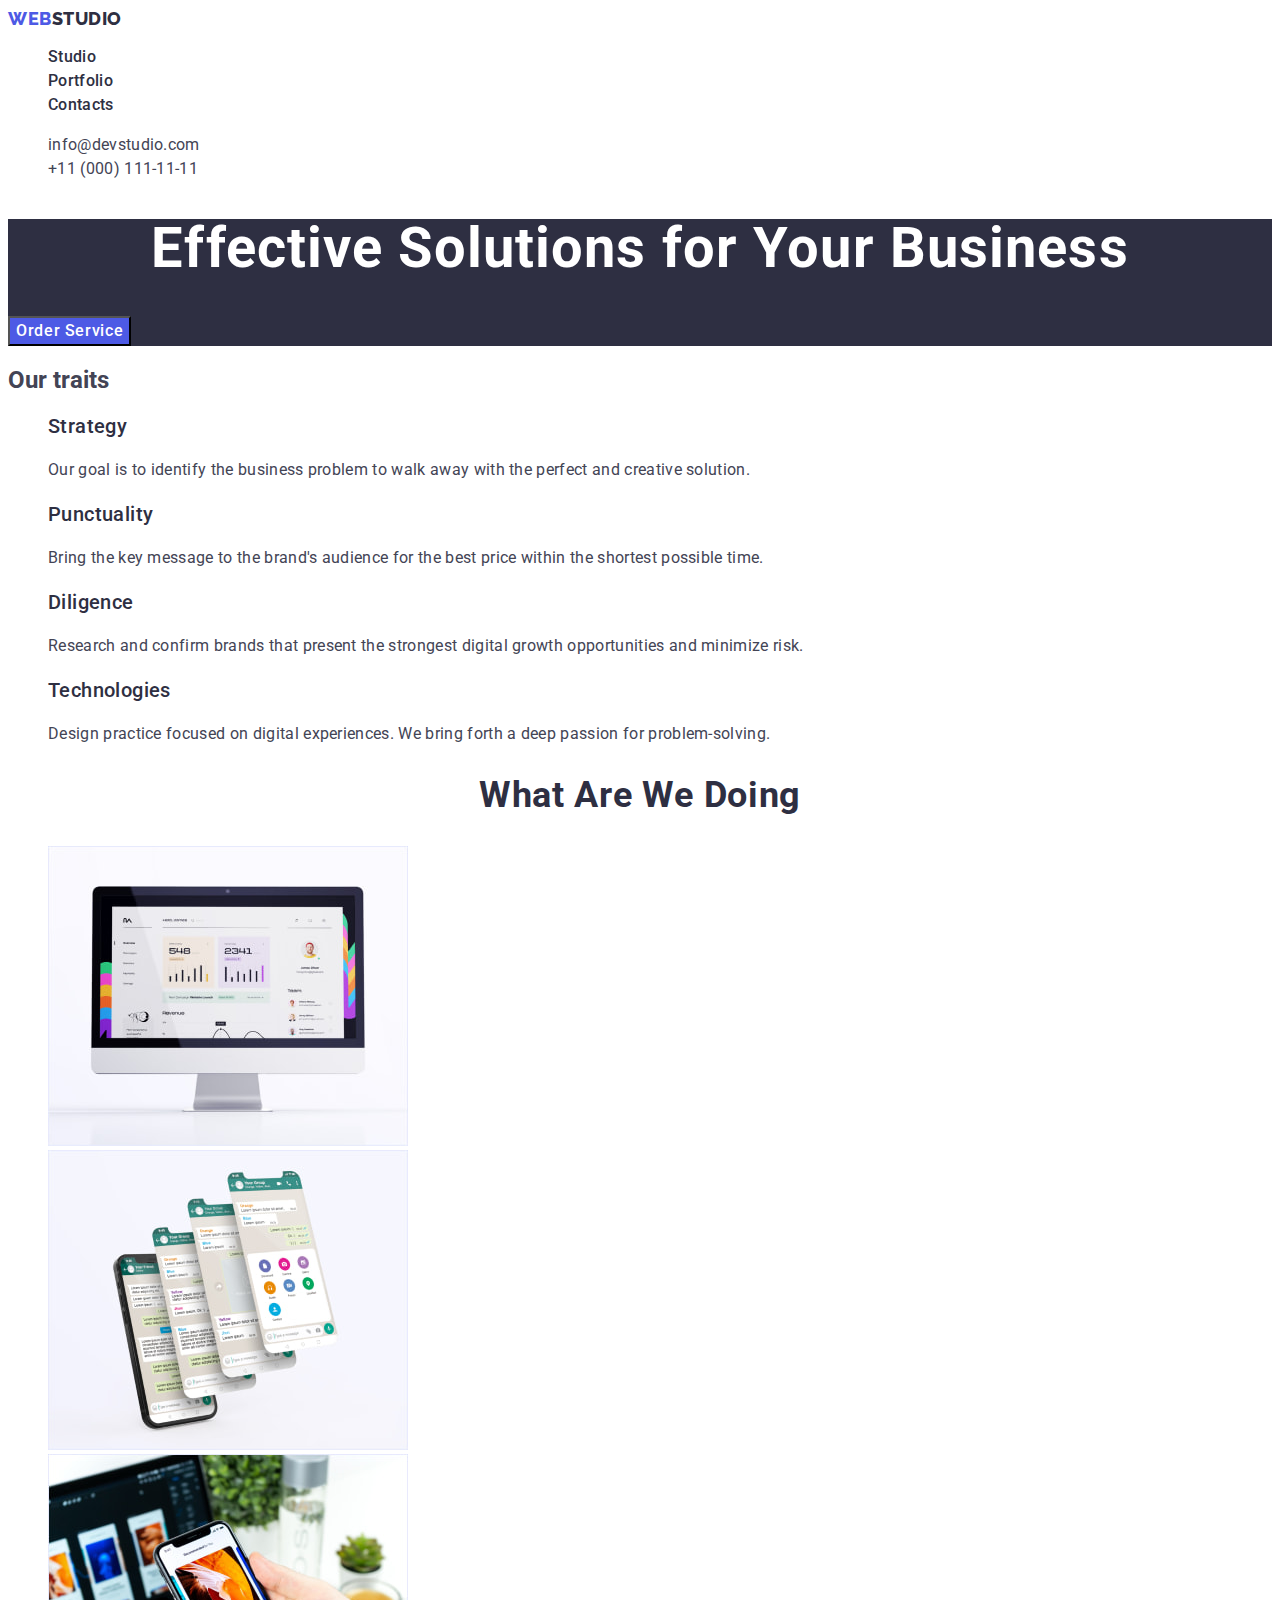
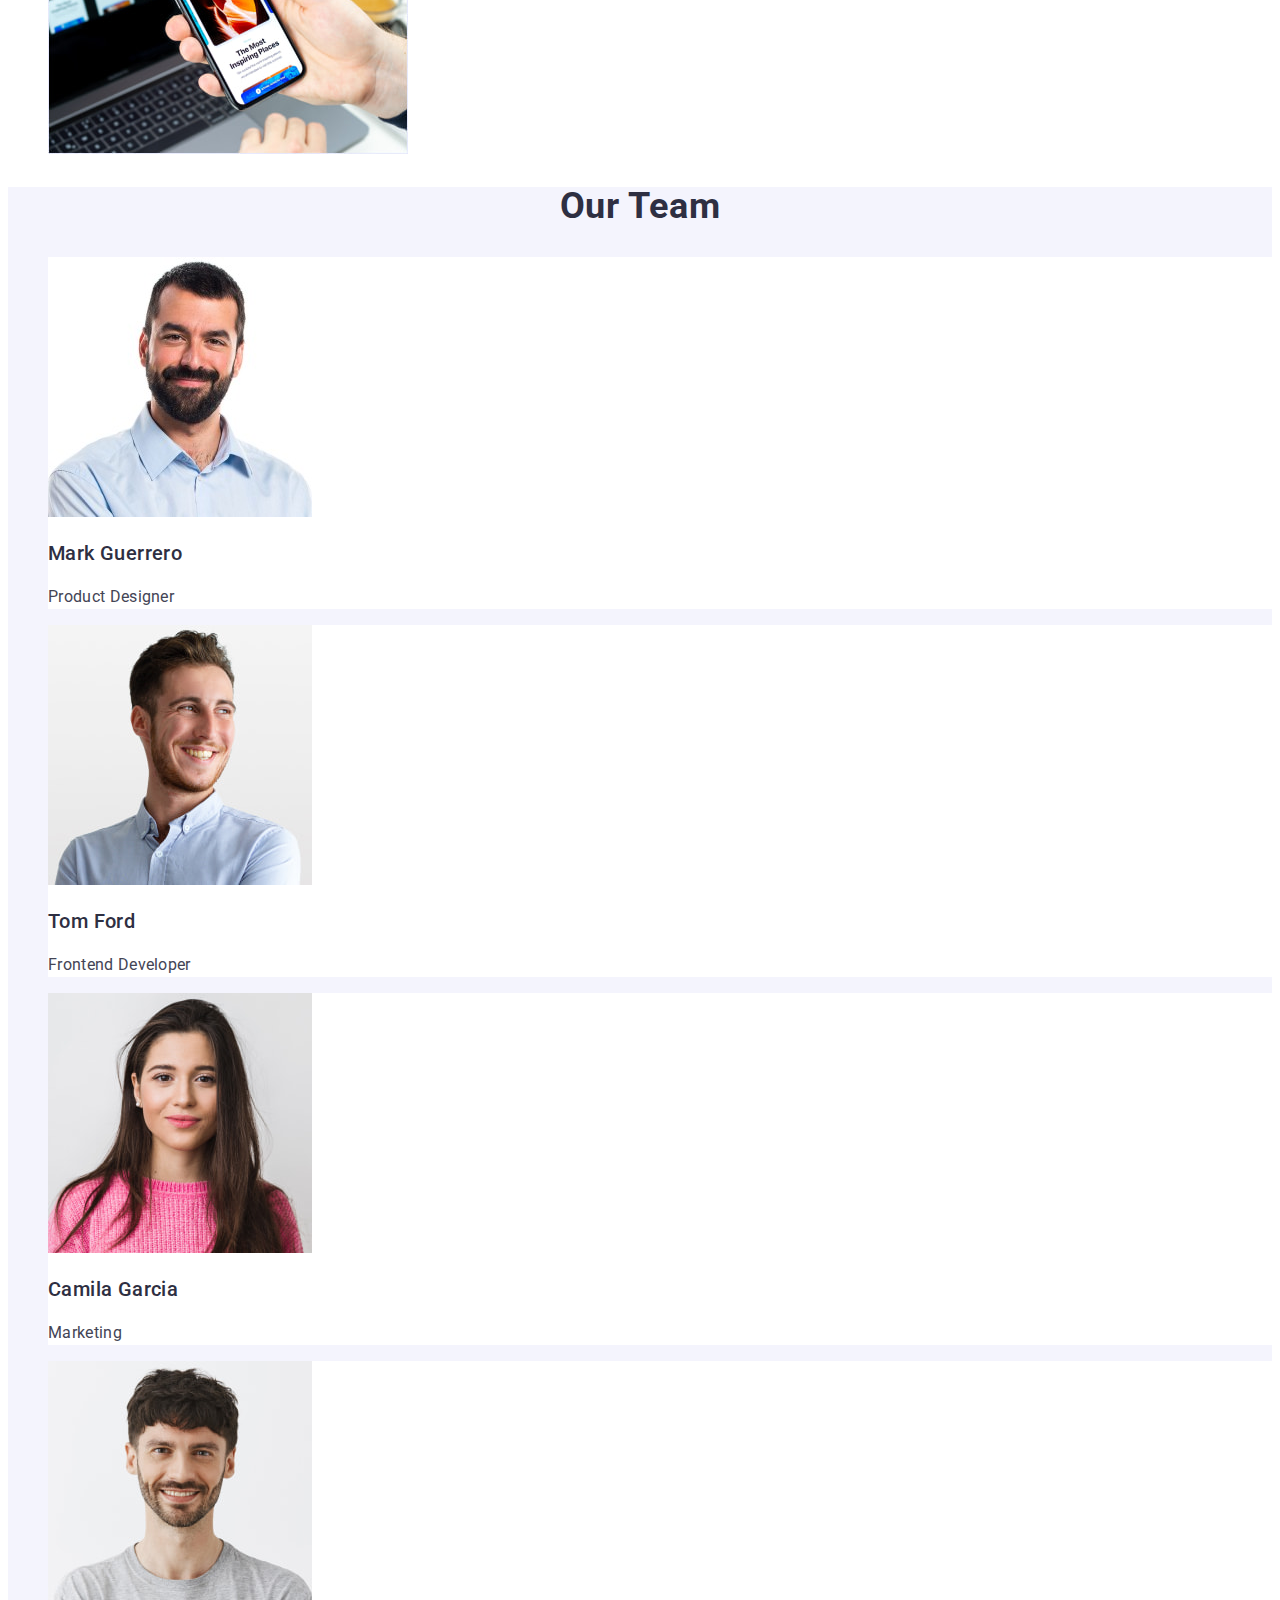
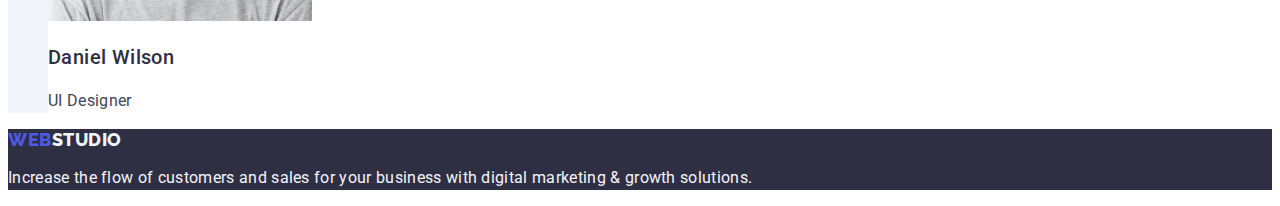
==== index.html @ c3bd76a1 "Initial commit" ====
<!DOCTYPE html>
<html lang="en">
  <head>
    <meta charset="UTF-8" />
    <meta name="viewport" content="width=device-width, initial-scale=1.0" />
    <title>Studio</title>
    <link rel="preconnect" href="https://fonts.googleapis.com" />
    <link rel="preconnect" href="https://fonts.gstatic.com" crossorigin />
    <link
      href="https://fonts.googleapis.com/css2?family=Raleway:wght@800&family=Roboto:wght@400;500;700;900&display=swap"
      rel="stylesheet"
    />
    <link rel="stylesheet" href="css/styles.css" type="text/css" />
  </head>
  <body>
    <header>
      <nav>
        <a class="link logo" href="./index.html"
          >Web<span class="accent">Studio</span></a
        >
        <ul class="list">
          <li><a class="nav-link link" href="./index.html">Studio</a></li>
          <li>
            <a class="nav-link link" href="./portfolio.html">Portfolio</a>
          </li>
          <li><a class="nav-link link" href="">Contacts</a></li>
        </ul>
      </nav>
      <address class="address">
        <ul class="list">
          <li>
            <a class="address-link link" href="mailto:info@devstudio.com"
              >info@devstudio.com</a
            >
          </li>
          <li>
            <a class="address-link link" href="tel:+110001111111"
              >+11 (000) 111-11-11</a
            >
          </li>
        </ul>
      </address>
    </header>
    <main>
      <section class="starting-section">
        <h1 class="first-heading">Effective Solutions for Your Business</h1>
        <button class="main-button" type="button">Order Service</button>
      </section>
      <section class="traits-section">
        <h2>Our traits</h2>
        <ul class="list">
          <li>
            <h3 class="third-heading">Strategy</h3>
            <p class="paragraph">
              Our goal is to identify the business problem to walk away with the
              perfect and creative solution.
            </p>
          </li>
          <li>
            <h3 class="third-heading">Punctuality</h3>
            <p class="paragraph">
              Bring the key message to the brand's audience for the best price
              within the shortest possible time.
            </p>
          </li>
          <li>
            <h3 class="third-heading">Diligence</h3>
            <p class="paragraph">
              Research and confirm brands that present the strongest digital
              growth opportunities and minimize risk.
            </p>
          </li>
          <li>
            <h3 class="third-heading">Technologies</h3>
            <p class="paragraph">
              Design practice focused on digital experiences. We bring forth a
              deep passion for problem-solving.
            </p>
          </li>
        </ul>
      </section>
      <section class="work-section">
        <h2 class="second-heading">What are we doing</h2>
        <ul class="list">
          <li>
            <img
              src="./images/about_1.jpg"
              alt="website on desktop screen"
              width="360"
              height="300"
            />
          </li>
          <li>
            <img
              src="./images/about_2.jpg"
              alt="messaging application"
              width="360"
              height="300"
            />
          </li>
          <li>
            <img
              src="./images/about_3.jpg"
              alt="website on mobile screen"
              width="360"
              height="300"
            />
          </li>
        </ul>
      </section>
      <section class="team-section">
        <h2 class="second-heading">Our Team</h2>
        <ul class="list">
          <li class="team-list-item">
            <img
              src="./images/person_1.jpg"
              alt="Mark Guerrero's photo"
              width="264"
              height="260"
            />
            <h3 class="third-heading">Mark Guerrero</h3>
            <p class="paragraph">Product Designer</p>
          </li>
          <li class="team-list-item">
            <img
              src="./images/person_2.jpg"
              alt="Tom Ford's photo"
              width="264"
              height="260"
            />
            <h3 class="third-heading">Tom Ford</h3>
            <p class="paragraph">Frontend Developer</p>
          </li>
          <li class="team-list-item">
            <img
              src="./images/person_3.jpg"
              alt="Camila Garcia's photo"
              width="264"
              height="260"
            />
            <h3 class="third-heading">Camila Garcia</h3>
            <p class="paragraph">Marketing</p>
          </li>
          <li class="team-list-item">
            <img
              src="./images/person_4.jpg"
              alt="Daniel Wilson's photo"
              width="264"
              height="260"
            />
            <h3 class="third-heading">Daniel Wilson</h3>
            <p class="paragraph">UI Designer</p>
          </li>
        </ul>
      </section>
    </main>
    <footer class="footer">
      <a class="link logo" href="./index.html"
        >Web<span class="accent">Studio</span></a
      >
      <p class="footer-paragraph">
        Increase the flow of customers and sales for your business with digital
        marketing & growth solutions.
      </p>
    </footer>
  </body>
</html>
---- css/styles.css ----
:root {
  --iris: #4d5ae5;
  --ocean: #404bbf;
  --navy-blue: #2e2f42;
  --green: #31d0aa;
  --slate: #434455;
  --light-slate: #8e8f99;
  --cornflower: #e7e9fc;
  --cloud: #f4f4fd;
  --navy-blue-modal: #2e2f4266;
  --grey: #2e2f42b2;
  --white: #ffffff;
  --dairy: #fcfcfc;
}

body {
  background-color: var(--white);
  color: var(--slate);
  font-family: "Roboto", sans-serif;
}

.link {
  text-decoration: none;
}

.link:hover,
.link:focus {
  color: var(--ocean);
}

.logo {
  color: var(--iris);
  font-family: "Raleway", sans-serif;
  font-size: 18px;
  font-weight: 800;
  letter-spacing: 0.03em;
  line-height: 1.17;
  text-transform: uppercase;
}

.accent {
  color: var(--navy-blue);
}

.nav-link {
  color: var(--navy-blue);
  font-size: 16px;
  font-weight: 500;
  letter-spacing: 0.02em;
  line-height: 1.5;
}

.list {
  list-style: none;
}

.address {
  font-style: normal;
}

.address-link {
  color: var(--slate);
  font-size: 16px;
  letter-spacing: 0.02em;
  line-height: 1.5;
}

.starting-section {
  background-color: var(--navy-blue);
}

.first-heading {
  color: var(--white);
  font-size: 56px;
  letter-spacing: 0.02em;
  line-height: 1.07;
  text-align: center;
}

.main-button {
  background-color: var(--iris);
  color: var(--white);
  cursor: pointer;
  font-family: "Roboto", sans-serif;
  font-size: 16px;
  font-weight: 500;
  letter-spacing: 0.04em;
  line-height: 1.5;
}

.main-button:hover,
.main-button:focus {
  background-color: var(--ocean);
}

.third-heading {
  color: var(--navy-blue);
  font-size: 20px;
  font-weight: 500;
  letter-spacing: 0.02em;
  line-height: 1.2;
}

.paragraph {
  color: var(--slate);
  font-size: 16px;
  letter-spacing: 0.02em;
  line-height: 1.5;
}

.second-heading {
  color: var(--navy-blue);
  font-size: 36px;
  font-weight: 700;
  letter-spacing: 0.02em;
  line-height: 1.11;
  text-align: center;
  text-transform: capitalize;
}

.team-section {
  background-color: var(--cloud);
}

.team-list-item {
  background-color: var(--white);
}

.footer {
  background-color: var(--navy-blue);
}

.footer .accent {
  color: var(--cloud);
}

.footer-paragraph {
  color: var(--cloud);
  letter-spacing: 0.02em;
  line-height: 1.5;
}

/* portfolio */

.portfolio-button {
  background-color: var(--cloud);
  color: var(--iris);
  cursor: pointer;
  font-family: "Roboto", sans-serif;
  font-size: 16px;
  font-weight: 500;
  letter-spacing: 0.04em;
  line-height: 1.5;
}

.portfolio-button:hover,
.portfolio-button:focus {
  background-color: var(--ocean);
  color: var(--white);
}

.portfolio-second-heading {
  color: var(--navy-blue);
  font-size: 20px;
  font-weight: 500;
  letter-spacing: 0.02em;
  line-height: 1.2;
}
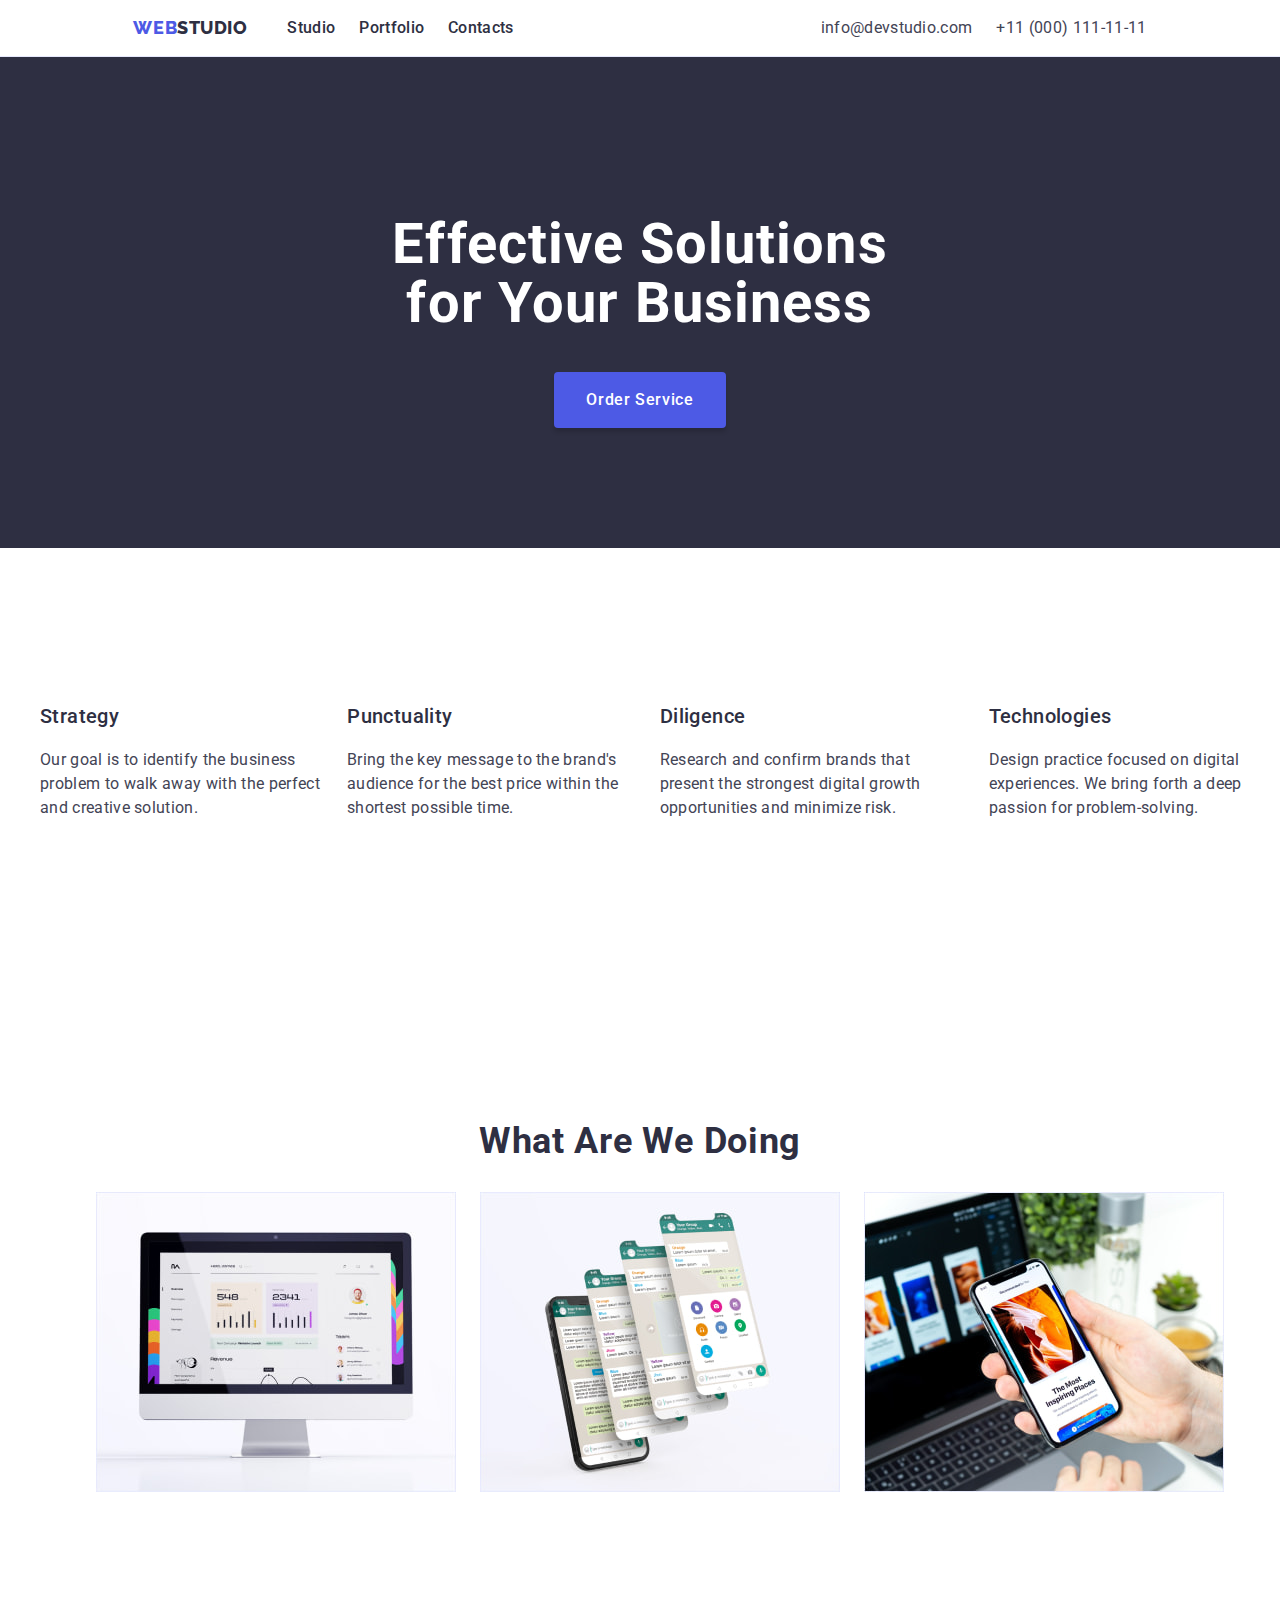
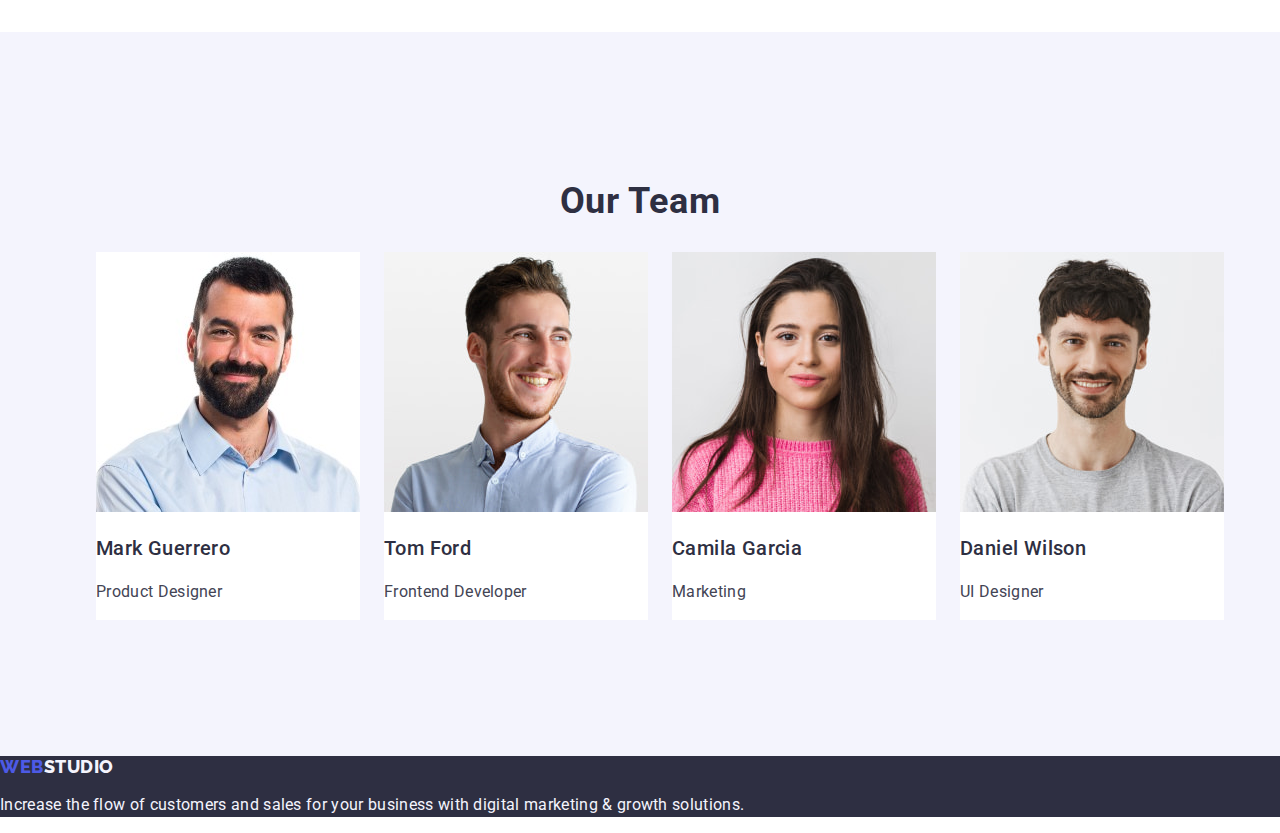
==== commit 54946e15: "3rd hw studio spaces" ====
--- a/index.html
+++ b/index.html
@@ -10,158 +10,174 @@
       href="https://fonts.googleapis.com/css2?family=Raleway:wght@800&family=Roboto:wght@400;500;700;900&display=swap"
       rel="stylesheet"
     />
+    <link
+      rel="stylesheet"
+      href="https://cdnjs.cloudflare.com/ajax/libs/modern-normalize/1.0.0/modern-normalize.min.css"
+    />
     <link rel="stylesheet" href="css/styles.css" type="text/css" />
   </head>
   <body>
     <header>
-      <nav>
+      <div class="container">
+        <nav>
+          <a class="link logo" href="./index.html"
+            >Web<span class="accent">Studio</span></a
+          >
+          <ul class="list">
+            <li><a class="nav-link link" href="./index.html">Studio</a></li>
+            <li>
+              <a class="nav-link link" href="./portfolio.html">Portfolio</a>
+            </li>
+            <li><a class="nav-link link" href="">Contacts</a></li>
+          </ul>
+        </nav>
+        <address class="address">
+          <ul class="list">
+            <li>
+              <a class="address-link link" href="mailto:info@devstudio.com"
+                >info@devstudio.com</a
+              >
+            </li>
+            <li>
+              <a class="address-link link" href="tel:+110001111111"
+                >+11 (000) 111-11-11</a
+              >
+            </li>
+          </ul>
+        </address>
+      </div>
+    </header>
+    <main>
+      <section class="starting-section section">
+        <div class="container">
+          <h1 class="first-heading">Effective Solutions for Your Business</h1>
+          <button class="main-button" type="button">Order Service</button>
+        </div>
+      </section>
+      <section class="traits-section section">
+        <div class="container">
+          <h2>Our traits</h2>
+          <ul class="list">
+            <li>
+              <h3 class="third-heading">Strategy</h3>
+              <p class="paragraph">
+                Our goal is to identify the business problem to walk away with
+                the perfect and creative solution.
+              </p>
+            </li>
+            <li>
+              <h3 class="third-heading">Punctuality</h3>
+              <p class="paragraph">
+                Bring the key message to the brand's audience for the best price
+                within the shortest possible time.
+              </p>
+            </li>
+            <li>
+              <h3 class="third-heading">Diligence</h3>
+              <p class="paragraph">
+                Research and confirm brands that present the strongest digital
+                growth opportunities and minimize risk.
+              </p>
+            </li>
+            <li>
+              <h3 class="third-heading">Technologies</h3>
+              <p class="paragraph">
+                Design practice focused on digital experiences. We bring forth a
+                deep passion for problem-solving.
+              </p>
+            </li>
+          </ul>
+        </div>
+      </section>
+      <section class="work-section section">
+        <div class="container">
+          <h2 class="second-heading">What are we doing</h2>
+          <ul class="list">
+            <li>
+              <img
+                src="./images/about_1.jpg"
+                alt="website on desktop screen"
+                width="360"
+                height="300"
+              />
+            </li>
+            <li>
+              <img
+                src="./images/about_2.jpg"
+                alt="messaging application"
+                width="360"
+                height="300"
+              />
+            </li>
+            <li>
+              <img
+                src="./images/about_3.jpg"
+                alt="website on mobile screen"
+                width="360"
+                height="300"
+              />
+            </li>
+          </ul>
+        </div>
+      </section>
+      <section class="team-section section">
+        <div class="container">
+          <h2 class="second-heading">Our Team</h2>
+          <ul class="list">
+            <li class="team-list-item">
+              <img
+                src="./images/person_1.jpg"
+                alt="Mark Guerrero's photo"
+                width="264"
+                height="260"
+              />
+              <h3 class="third-heading">Mark Guerrero</h3>
+              <p class="paragraph">Product Designer</p>
+            </li>
+            <li class="team-list-item">
+              <img
+                src="./images/person_2.jpg"
+                alt="Tom Ford's photo"
+                width="264"
+                height="260"
+              />
+              <h3 class="third-heading">Tom Ford</h3>
+              <p class="paragraph">Frontend Developer</p>
+            </li>
+            <li class="team-list-item">
+              <img
+                src="./images/person_3.jpg"
+                alt="Camila Garcia's photo"
+                width="264"
+                height="260"
+              />
+              <h3 class="third-heading">Camila Garcia</h3>
+              <p class="paragraph">Marketing</p>
+            </li>
+            <li class="team-list-item">
+              <img
+                src="./images/person_4.jpg"
+                alt="Daniel Wilson's photo"
+                width="264"
+                height="260"
+              />
+              <h3 class="third-heading">Daniel Wilson</h3>
+              <p class="paragraph">UI Designer</p>
+            </li>
+          </ul>
+        </div>
+      </section>
+    </main>
+    <footer class="footer">
+      <div class="container">
         <a class="link logo" href="./index.html"
           >Web<span class="accent">Studio</span></a
         >
-        <ul class="list">
-          <li><a class="nav-link link" href="./index.html">Studio</a></li>
-          <li>
-            <a class="nav-link link" href="./portfolio.html">Portfolio</a>
-          </li>
-          <li><a class="nav-link link" href="">Contacts</a></li>
-        </ul>
-      </nav>
-      <address class="address">
-        <ul class="list">
-          <li>
-            <a class="address-link link" href="mailto:info@devstudio.com"
-              >info@devstudio.com</a
-            >
-          </li>
-          <li>
-            <a class="address-link link" href="tel:+110001111111"
-              >+11 (000) 111-11-11</a
-            >
-          </li>
-        </ul>
-      </address>
-    </header>
-    <main>
-      <section class="starting-section">
-        <h1 class="first-heading">Effective Solutions for Your Business</h1>
-        <button class="main-button" type="button">Order Service</button>
-      </section>
-      <section class="traits-section">
-        <h2>Our traits</h2>
-        <ul class="list">
-          <li>
-            <h3 class="third-heading">Strategy</h3>
-            <p class="paragraph">
-              Our goal is to identify the business problem to walk away with the
-              perfect and creative solution.
-            </p>
-          </li>
-          <li>
-            <h3 class="third-heading">Punctuality</h3>
-            <p class="paragraph">
-              Bring the key message to the brand's audience for the best price
-              within the shortest possible time.
-            </p>
-          </li>
-          <li>
-            <h3 class="third-heading">Diligence</h3>
-            <p class="paragraph">
-              Research and confirm brands that present the strongest digital
-              growth opportunities and minimize risk.
-            </p>
-          </li>
-          <li>
-            <h3 class="third-heading">Technologies</h3>
-            <p class="paragraph">
-              Design practice focused on digital experiences. We bring forth a
-              deep passion for problem-solving.
-            </p>
-          </li>
-        </ul>
-      </section>
-      <section class="work-section">
-        <h2 class="second-heading">What are we doing</h2>
-        <ul class="list">
-          <li>
-            <img
-              src="./images/about_1.jpg"
-              alt="website on desktop screen"
-              width="360"
-              height="300"
-            />
-          </li>
-          <li>
-            <img
-              src="./images/about_2.jpg"
-              alt="messaging application"
-              width="360"
-              height="300"
-            />
-          </li>
-          <li>
-            <img
-              src="./images/about_3.jpg"
-              alt="website on mobile screen"
-              width="360"
-              height="300"
-            />
-          </li>
-        </ul>
-      </section>
-      <section class="team-section">
-        <h2 class="second-heading">Our Team</h2>
-        <ul class="list">
-          <li class="team-list-item">
-            <img
-              src="./images/person_1.jpg"
-              alt="Mark Guerrero's photo"
-              width="264"
-              height="260"
-            />
-            <h3 class="third-heading">Mark Guerrero</h3>
-            <p class="paragraph">Product Designer</p>
-          </li>
-          <li class="team-list-item">
-            <img
-              src="./images/person_2.jpg"
-              alt="Tom Ford's photo"
-              width="264"
-              height="260"
-            />
-            <h3 class="third-heading">Tom Ford</h3>
-            <p class="paragraph">Frontend Developer</p>
-          </li>
-          <li class="team-list-item">
-            <img
-              src="./images/person_3.jpg"
-              alt="Camila Garcia's photo"
-              width="264"
-              height="260"
-            />
-            <h3 class="third-heading">Camila Garcia</h3>
-            <p class="paragraph">Marketing</p>
-          </li>
-          <li class="team-list-item">
-            <img
-              src="./images/person_4.jpg"
-              alt="Daniel Wilson's photo"
-              width="264"
-              height="260"
-            />
-            <h3 class="third-heading">Daniel Wilson</h3>
-            <p class="paragraph">UI Designer</p>
-          </li>
-        </ul>
-      </section>
-    </main>
-    <footer class="footer">
-      <a class="link logo" href="./index.html"
-        >Web<span class="accent">Studio</span></a
-      >
-      <p class="footer-paragraph">
-        Increase the flow of customers and sales for your business with digital
-        marketing & growth solutions.
-      </p>
+        <p class="footer-paragraph">
+          Increase the flow of customers and sales for your business with
+          digital marketing & growth solutions.
+        </p>
+      </div>
     </footer>
   </body>
 </html>
--- a/css/styles.css
+++ b/css/styles.css
@@ -19,6 +19,18 @@
   font-family: "Roboto", sans-serif;
 }
 
+header {
+  border-bottom: 1px solid var(--cornflower);
+}
+
+header > .container,
+nav,
+.address {
+  align-items: center;
+  display: flex;
+  justify-content: space-around;
+}
+
 .link {
   text-decoration: none;
 }
@@ -51,6 +63,8 @@
 }
 
 .list {
+  display: flex;
+  gap: 24px;
   list-style: none;
 }
 
@@ -65,8 +79,25 @@
   line-height: 1.5;
 }
 
+.section {
+  padding: 120px 0;
+}
+
+.section .list {
+  justify-content: center;
+}
+
 .starting-section {
   background-color: var(--navy-blue);
+  display: flex;
+  justify-content: center;
+}
+
+.starting-section > .container {
+  display: flex;
+  flex-wrap: wrap;
+  justify-content: center;
+  width: 496px;
 }
 
 .first-heading {
@@ -79,6 +110,8 @@
 
 .main-button {
   background-color: var(--iris);
+  border: none;
+  box-shadow: 0px 4px 4px 0px rgba(0, 0, 0, 0.15);
   color: var(--white);
   cursor: pointer;
   font-family: "Roboto", sans-serif;
@@ -86,11 +119,21 @@
   font-weight: 500;
   letter-spacing: 0.04em;
   line-height: 1.5;
+  padding: 16px 32px;
 }
 
 .main-button:hover,
 .main-button:focus {
   background-color: var(--ocean);
+}
+
+.main-button,
+.portfolio-button {
+  border-radius: 4px;
+}
+
+.traits-section h2 {
+  display: none;
 }
 
 .third-heading {
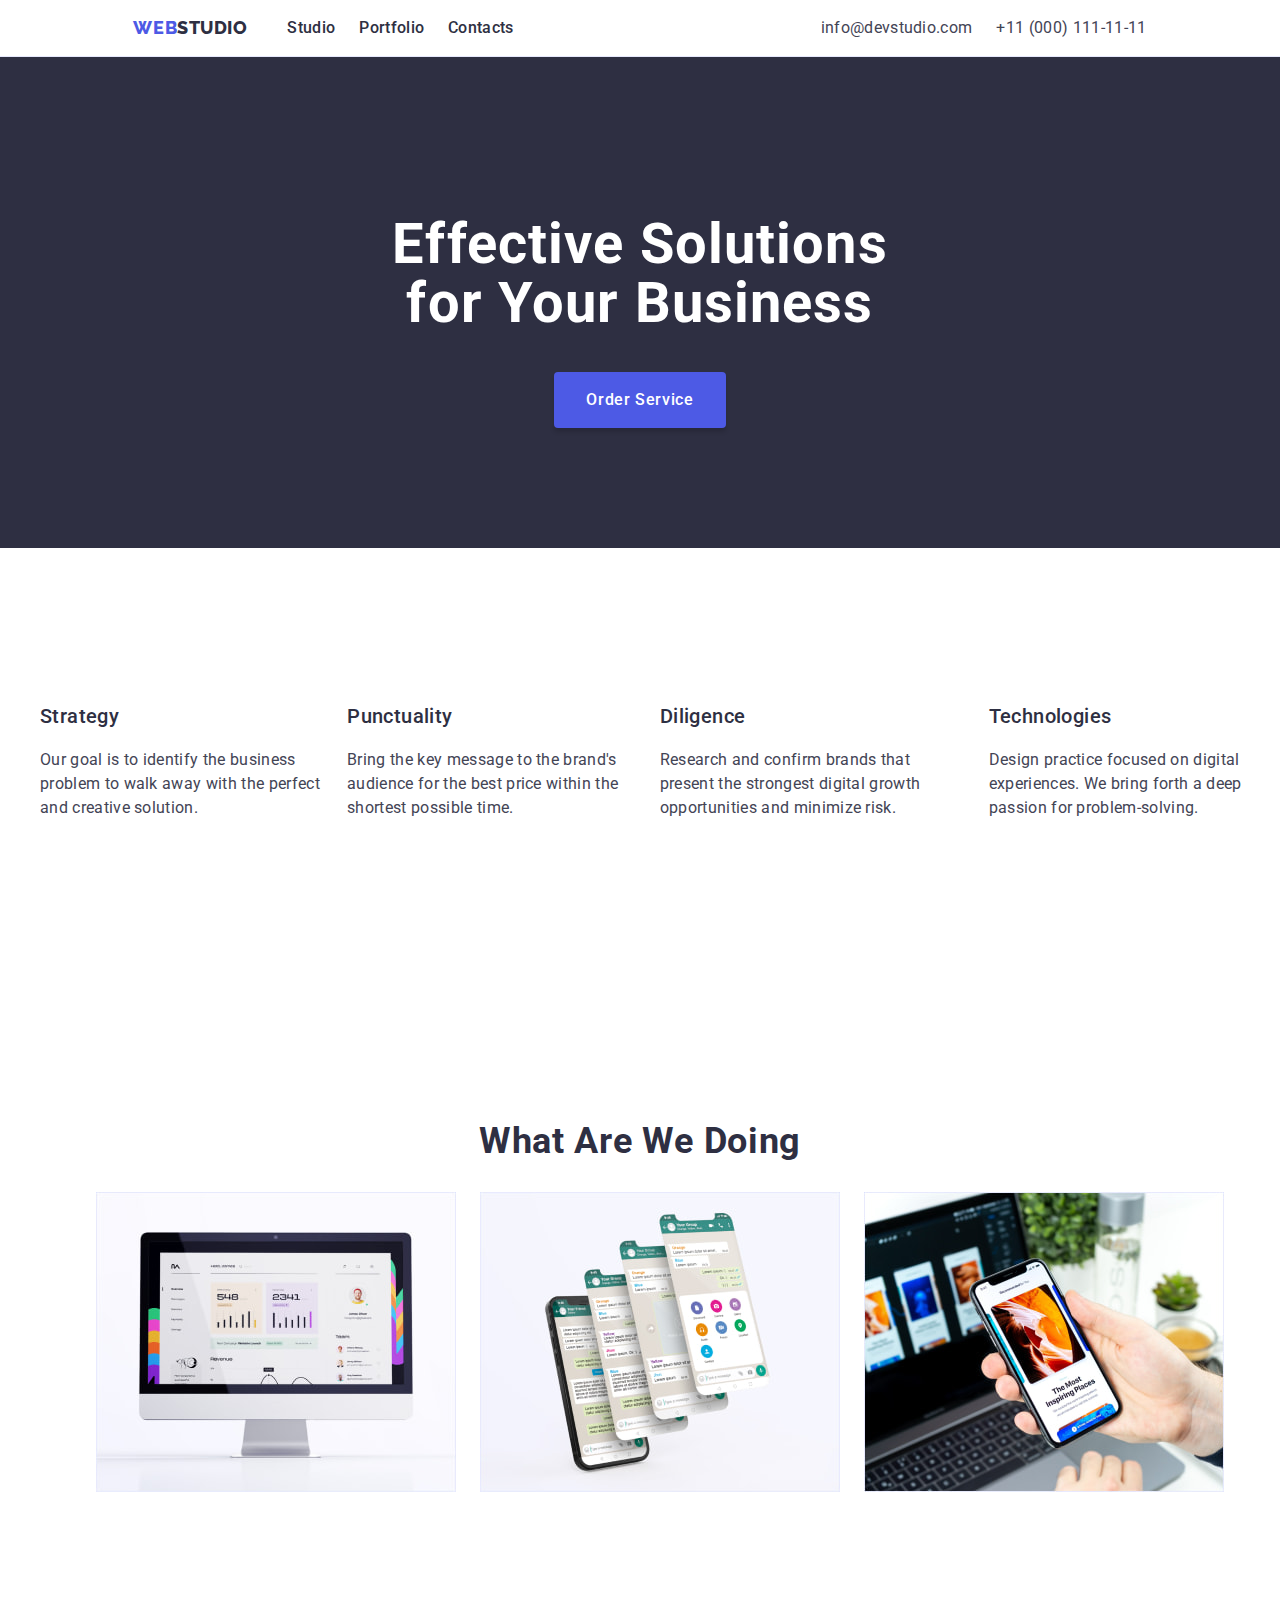
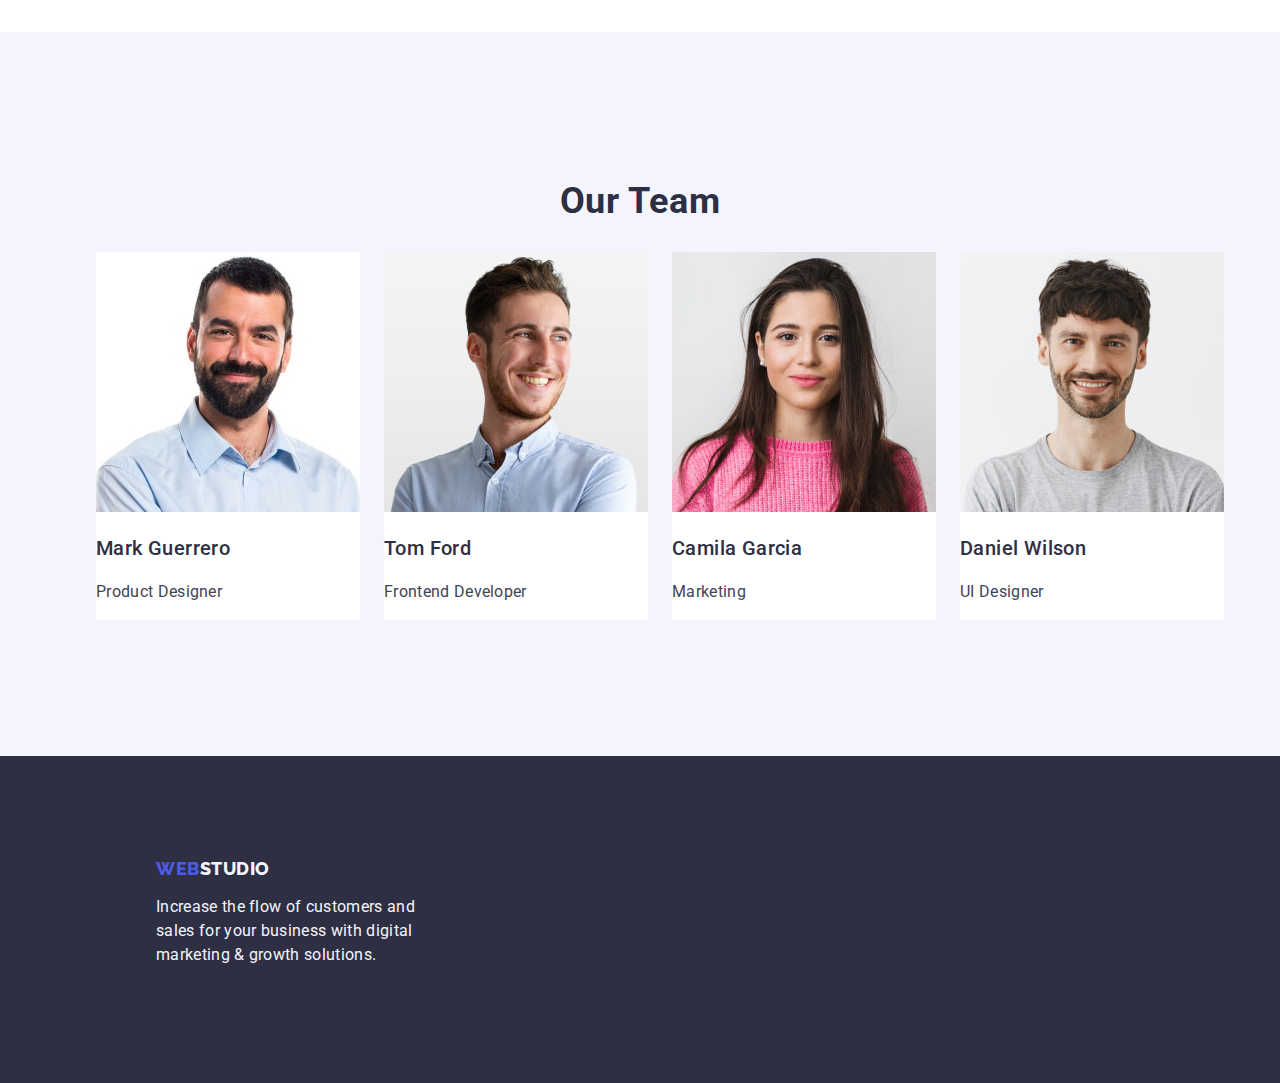
==== commit 402916ab: "3rd hw v2" ====
--- a/index.html
+++ b/index.html
@@ -56,7 +56,7 @@
       </section>
       <section class="traits-section section">
         <div class="container">
-          <h2>Our traits</h2>
+          <h2 class="hidden">Our traits</h2>
           <ul class="list">
             <li>
               <h3 class="third-heading">Strategy</h3>
@@ -127,7 +127,7 @@
             <li class="team-list-item">
               <img
                 src="./images/person_1.jpg"
-                alt="Mark Guerrero's photo"
+                alt="man with dark hair and facial hair wearing a blue shirt"
                 width="264"
                 height="260"
               />
@@ -137,7 +137,7 @@
             <li class="team-list-item">
               <img
                 src="./images/person_2.jpg"
-                alt="Tom Ford's photo"
+                alt="smiling man with brown hair wearing a blue shirt"
                 width="264"
                 height="260"
               />
@@ -147,7 +147,7 @@
             <li class="team-list-item">
               <img
                 src="./images/person_3.jpg"
-                alt="Camila Garcia's photo"
+                alt="woman with dark hair wearing a pink pullover"
                 width="264"
                 height="260"
               />
@@ -157,7 +157,7 @@
             <li class="team-list-item">
               <img
                 src="./images/person_4.jpg"
-                alt="Daniel Wilson's photo"
+                alt="smiling man with dark hair wearing a gray t-shirt"
                 width="264"
                 height="260"
               />
--- a/css/styles.css
+++ b/css/styles.css
@@ -132,7 +132,7 @@
   border-radius: 4px;
 }
 
-.traits-section h2 {
+.hidden {
   display: none;
 }
 
@@ -171,6 +171,11 @@
 
 .footer {
   background-color: var(--navy-blue);
+  padding-left: 156px;
+}
+
+.footer > .container {
+  padding: 101.5px 0 100px 0;
 }
 
 .footer .accent {
@@ -181,12 +186,18 @@
   color: var(--cloud);
   letter-spacing: 0.02em;
   line-height: 1.5;
+  width: 264px;
 }
 
 /* portfolio */
+
+.portfolio-section .list {
+  flex-wrap: wrap;
+}
 
 .portfolio-button {
   background-color: var(--cloud);
+  border: 1px solid var(--cornflower);
   color: var(--iris);
   cursor: pointer;
   font-family: "Roboto", sans-serif;
@@ -194,11 +205,13 @@
   font-weight: 500;
   letter-spacing: 0.04em;
   line-height: 1.5;
+  padding: 12px 24px;
 }
 
 .portfolio-button:hover,
 .portfolio-button:focus {
   background-color: var(--ocean);
+  border-color: var(--ocean);
   color: var(--white);
 }
 
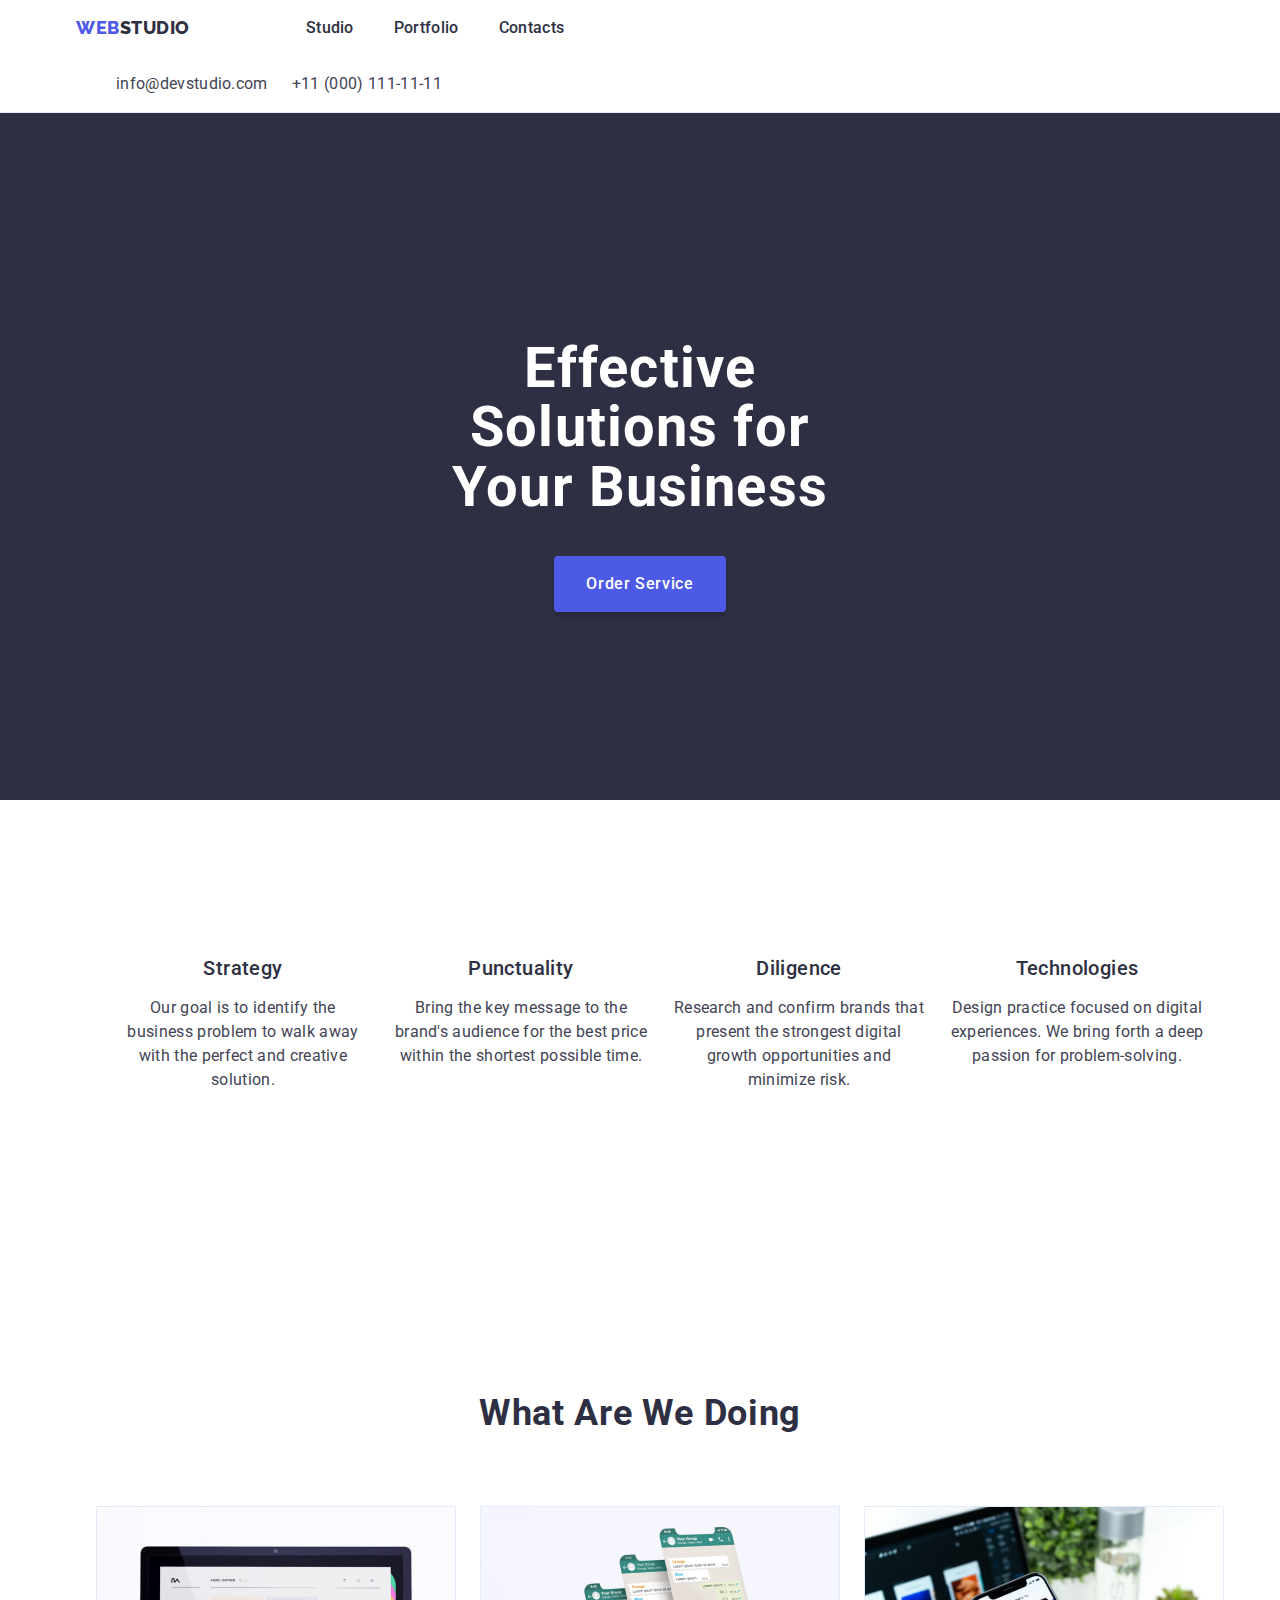
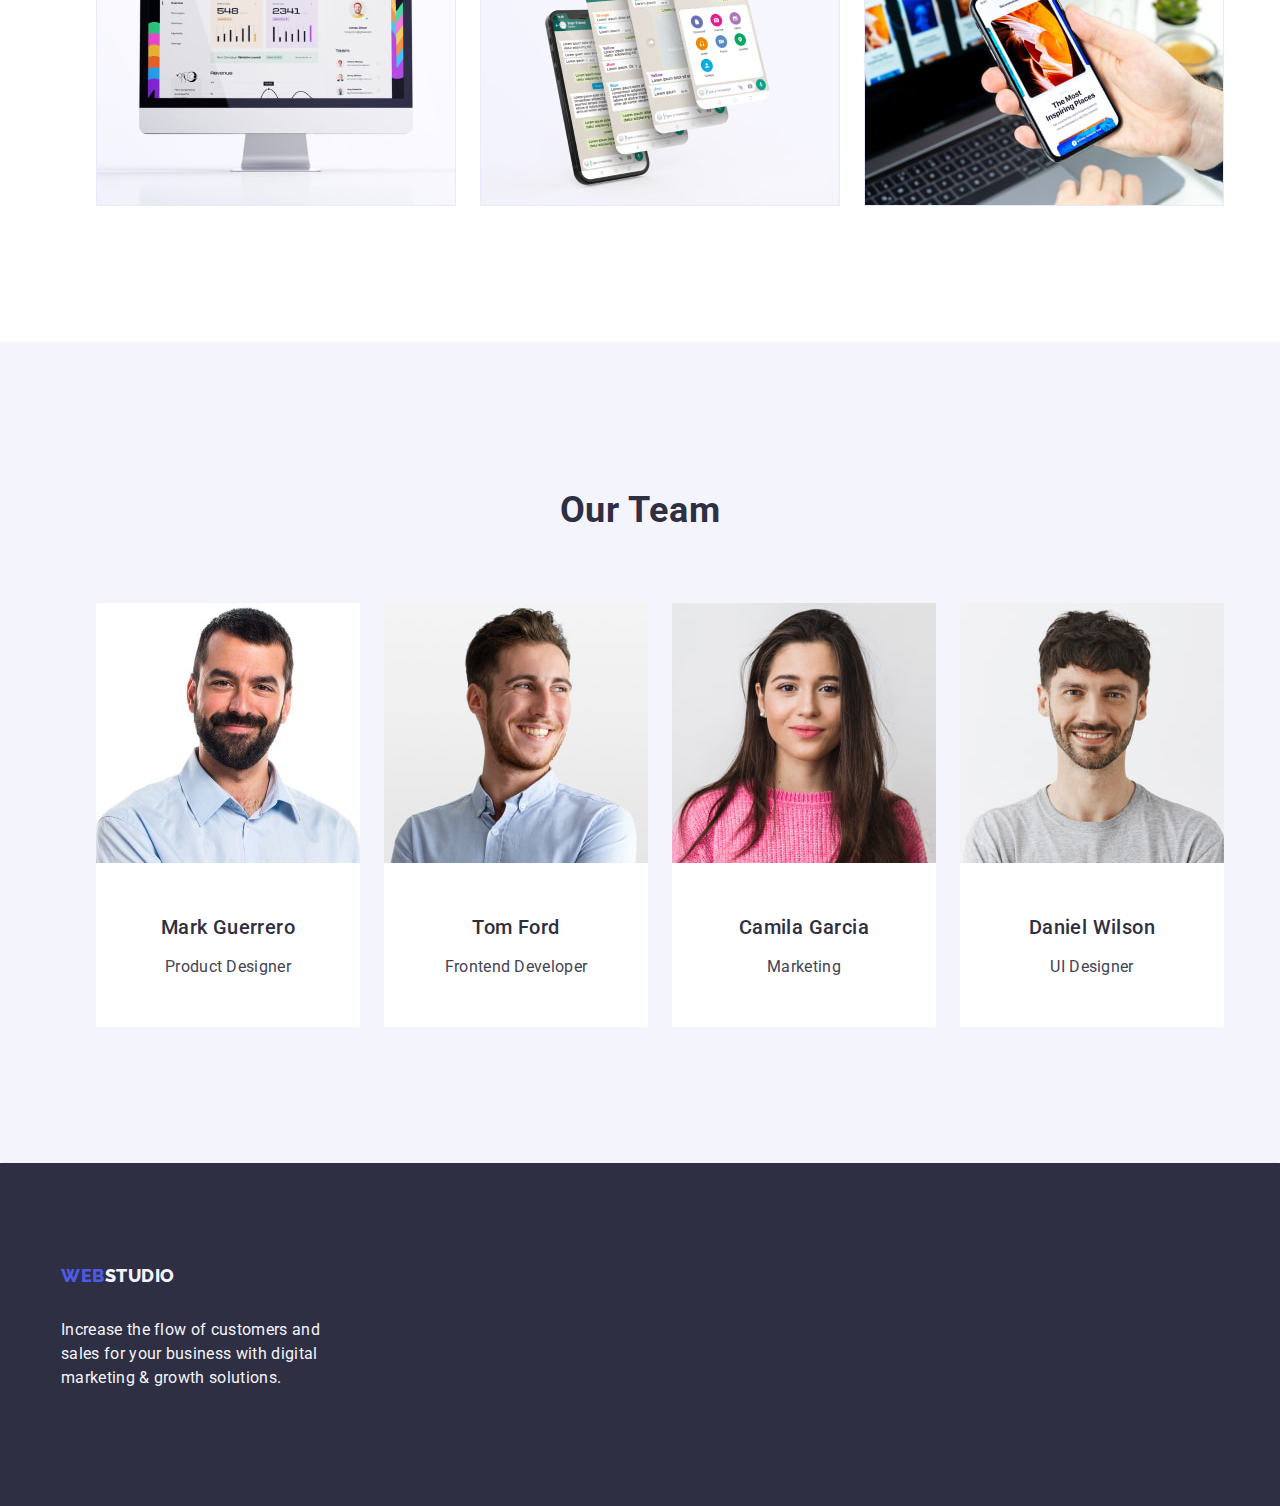
==== commit 9300b6cb: "3rd hw basic correction" ====
--- a/index.html
+++ b/index.html
@@ -17,19 +17,19 @@
     <link rel="stylesheet" href="css/styles.css" type="text/css" />
   </head>
   <body>
-    <header>
+    <header class="header">
       <div class="container">
-        <nav>
+        <nav class="navigation">
           <a class="link logo" href="./index.html"
             >Web<span class="accent">Studio</span></a
           >
-          <ul class="list">
+          <menu class="list">
             <li><a class="nav-link link" href="./index.html">Studio</a></li>
             <li>
               <a class="nav-link link" href="./portfolio.html">Portfolio</a>
             </li>
             <li><a class="nav-link link" href="">Contacts</a></li>
-          </ul>
+          </menu>
         </nav>
         <address class="address">
           <ul class="list">
@@ -51,35 +51,37 @@
       <section class="starting-section section">
         <div class="container">
           <h1 class="first-heading">Effective Solutions for Your Business</h1>
-          <button class="main-button" type="button">Order Service</button>
+          <button class="main-button button" type="button">
+            Order Service
+          </button>
         </div>
       </section>
       <section class="traits-section section">
         <div class="container">
-          <h2 class="hidden">Our traits</h2>
+          <h2 class="visually-hidden">Our traits</h2>
           <ul class="list">
-            <li>
+            <li class="traits-list-item">
               <h3 class="third-heading">Strategy</h3>
               <p class="paragraph">
                 Our goal is to identify the business problem to walk away with
                 the perfect and creative solution.
               </p>
             </li>
-            <li>
+            <li class="traits-list-item">
               <h3 class="third-heading">Punctuality</h3>
               <p class="paragraph">
                 Bring the key message to the brand's audience for the best price
                 within the shortest possible time.
               </p>
             </li>
-            <li>
+            <li class="traits-list-item">
               <h3 class="third-heading">Diligence</h3>
               <p class="paragraph">
                 Research and confirm brands that present the strongest digital
                 growth opportunities and minimize risk.
               </p>
             </li>
-            <li>
+            <li class="traits-list-item">
               <h3 class="third-heading">Technologies</h3>
               <p class="paragraph">
                 Design practice focused on digital experiences. We bring forth a
@@ -93,7 +95,7 @@
         <div class="container">
           <h2 class="second-heading">What are we doing</h2>
           <ul class="list">
-            <li>
+            <li class="work-list-item">
               <img
                 src="./images/about_1.jpg"
                 alt="website on desktop screen"
@@ -101,7 +103,7 @@
                 height="300"
               />
             </li>
-            <li>
+            <li class="work-list-item">
               <img
                 src="./images/about_2.jpg"
                 alt="messaging application"
@@ -109,7 +111,7 @@
                 height="300"
               />
             </li>
-            <li>
+            <li class="work-list-item">
               <img
                 src="./images/about_3.jpg"
                 alt="website on mobile screen"
@@ -131,8 +133,10 @@
                 width="264"
                 height="260"
               />
-              <h3 class="third-heading">Mark Guerrero</h3>
-              <p class="paragraph">Product Designer</p>
+              <div class="team-member">
+                <h3 class="third-heading">Mark Guerrero</h3>
+                <p class="paragraph">Product Designer</p>
+              </div>
             </li>
             <li class="team-list-item">
               <img
@@ -141,8 +145,10 @@
                 width="264"
                 height="260"
               />
-              <h3 class="third-heading">Tom Ford</h3>
-              <p class="paragraph">Frontend Developer</p>
+              <div class="team-member">
+                <h3 class="third-heading">Tom Ford</h3>
+                <p class="paragraph">Frontend Developer</p>
+              </div>
             </li>
             <li class="team-list-item">
               <img
@@ -151,8 +157,10 @@
                 width="264"
                 height="260"
               />
-              <h3 class="third-heading">Camila Garcia</h3>
-              <p class="paragraph">Marketing</p>
+              <div class="team-member">
+                <h3 class="third-heading">Camila Garcia</h3>
+                <p class="paragraph">Marketing</p>
+              </div>
             </li>
             <li class="team-list-item">
               <img
@@ -161,8 +169,10 @@
                 width="264"
                 height="260"
               />
-              <h3 class="third-heading">Daniel Wilson</h3>
-              <p class="paragraph">UI Designer</p>
+              <div class="team-member">
+                <h3 class="third-heading">Daniel Wilson</h3>
+                <p class="paragraph">UI Designer</p>
+              </div>
             </li>
           </ul>
         </div>
--- a/css/styles.css
+++ b/css/styles.css
@@ -19,16 +19,24 @@
   font-family: "Roboto", sans-serif;
 }
 
-header {
+.header {
   border-bottom: 1px solid var(--cornflower);
 }
 
-header > .container,
-nav,
-.address {
+.container {
+  margin: 0 auto;
+  padding: 0 15px;
+  width: 1158px;
+}
+
+.navigation {
+  display: flex;
   align-items: center;
-  display: flex;
-  justify-content: space-around;
+}
+
+.navigation .list {
+  display: flex;
+  gap: 40px;
 }
 
 .link {
@@ -47,6 +55,7 @@
   font-weight: 800;
   letter-spacing: 0.03em;
   line-height: 1.17;
+  margin-right: 76px;
   text-transform: uppercase;
 }
 
@@ -56,10 +65,10 @@
 
 .nav-link {
   color: var(--navy-blue);
-  font-size: 16px;
-  font-weight: 500;
-  letter-spacing: 0.02em;
-  line-height: 1.5;
+  font-weight: 500;
+  letter-spacing: 0.02em;
+  line-height: 1.5;
+  padding: 24px 0;
 }
 
 .list {
@@ -72,9 +81,12 @@
   font-style: normal;
 }
 
+.address > .link {
+  gap: 40px;
+}
+
 .address-link {
   color: var(--slate);
-  font-size: 16px;
   letter-spacing: 0.02em;
   line-height: 1.5;
 }
@@ -91,6 +103,7 @@
   background-color: var(--navy-blue);
   display: flex;
   justify-content: center;
+  padding: 188px 0;
 }
 
 .starting-section > .container {
@@ -105,7 +118,16 @@
   font-size: 56px;
   letter-spacing: 0.02em;
   line-height: 1.07;
-  text-align: center;
+  max-width: 496px;
+  text-align: center;
+}
+
+.button {
+  cursor: pointer;
+  font-family: "Roboto", sans-serif;
+  font-weight: 500;
+  letter-spacing: 0.04em;
+  line-height: 1.5;
 }
 
 .main-button {
@@ -113,12 +135,8 @@
   border: none;
   box-shadow: 0px 4px 4px 0px rgba(0, 0, 0, 0.15);
   color: var(--white);
-  cursor: pointer;
-  font-family: "Roboto", sans-serif;
-  font-size: 16px;
-  font-weight: 500;
-  letter-spacing: 0.04em;
-  line-height: 1.5;
+  display: block;
+  min-width: 169px;
   padding: 16px 32px;
 }
 
@@ -132,8 +150,14 @@
   border-radius: 4px;
 }
 
-.hidden {
-  display: none;
+.visually-hidden {
+  clip: rect(0 0 0 0);
+  clip-path: inset(50%);
+  height: 1px;
+  overflow: hidden;
+  position: absolute;
+  white-space: nowrap;
+  width: 1px;
 }
 
 .third-heading {
@@ -142,13 +166,15 @@
   font-weight: 500;
   letter-spacing: 0.02em;
   line-height: 1.2;
+  margin-bottom: 8px;
+  text-align: center;
 }
 
 .paragraph {
   color: var(--slate);
-  font-size: 16px;
-  letter-spacing: 0.02em;
-  line-height: 1.5;
+  letter-spacing: 0.02em;
+  line-height: 1.5;
+  text-align: center;
 }
 
 .second-heading {
@@ -157,27 +183,52 @@
   font-weight: 700;
   letter-spacing: 0.02em;
   line-height: 1.11;
+  margin-bottom: 72px;
   text-align: center;
   text-transform: capitalize;
+}
+
+.traits-list-item {
+  flex-basis: calc((100% - 72px) / 4);
+}
+
+.work-list-item,
+.portfolio-app-list-item {
+  flex-basis: calc((100% - 48px) / 3);
 }
 
 .team-section {
   background-color: var(--cloud);
+  border-radius: 0 0 4px 4px;
+  flex-basis: calc((100% - 72px) / 4);
 }
 
 .team-list-item {
   background-color: var(--white);
 }
 
+.team-member {
+  padding: 32px 16px;
+}
+
+img {
+  display: block;
+}
+
 .footer {
   background-color: var(--navy-blue);
-  padding-left: 156px;
+  padding-left: 100px 0;
 }
 
 .footer > .container {
   padding: 101.5px 0 100px 0;
 }
 
+.footer .link {
+  display: inline-block;
+  margin-bottom: 16px;
+}
+
 .footer .accent {
   color: var(--cloud);
 }
@@ -186,32 +237,27 @@
   color: var(--cloud);
   letter-spacing: 0.02em;
   line-height: 1.5;
-  width: 264px;
+  max-width: 264px;
 }
 
 /* portfolio */
 
 .portfolio-section .list {
   flex-wrap: wrap;
+  padding-top: 96px;
 }
 
 .portfolio-button {
   background-color: var(--cloud);
   border: 1px solid var(--cornflower);
   color: var(--iris);
-  cursor: pointer;
-  font-family: "Roboto", sans-serif;
-  font-size: 16px;
-  font-weight: 500;
-  letter-spacing: 0.04em;
-  line-height: 1.5;
   padding: 12px 24px;
 }
 
 .portfolio-button:hover,
 .portfolio-button:focus {
   background-color: var(--ocean);
-  border-color: var(--ocean);
+  border: 1px solid transparent;
   color: var(--white);
 }
 
@@ -222,3 +268,17 @@
   letter-spacing: 0.02em;
   line-height: 1.2;
 }
+
+.portfolio-app {
+  row-gap: 48px;
+}
+
+.portfolio-app-name {
+  border: 1px solid var(--cornflower);
+  border-top: none;
+  padding: 32px 16px;
+}
+
+.portfolio-app-name > .paragraph {
+  margin-bottom: 8px;
+}
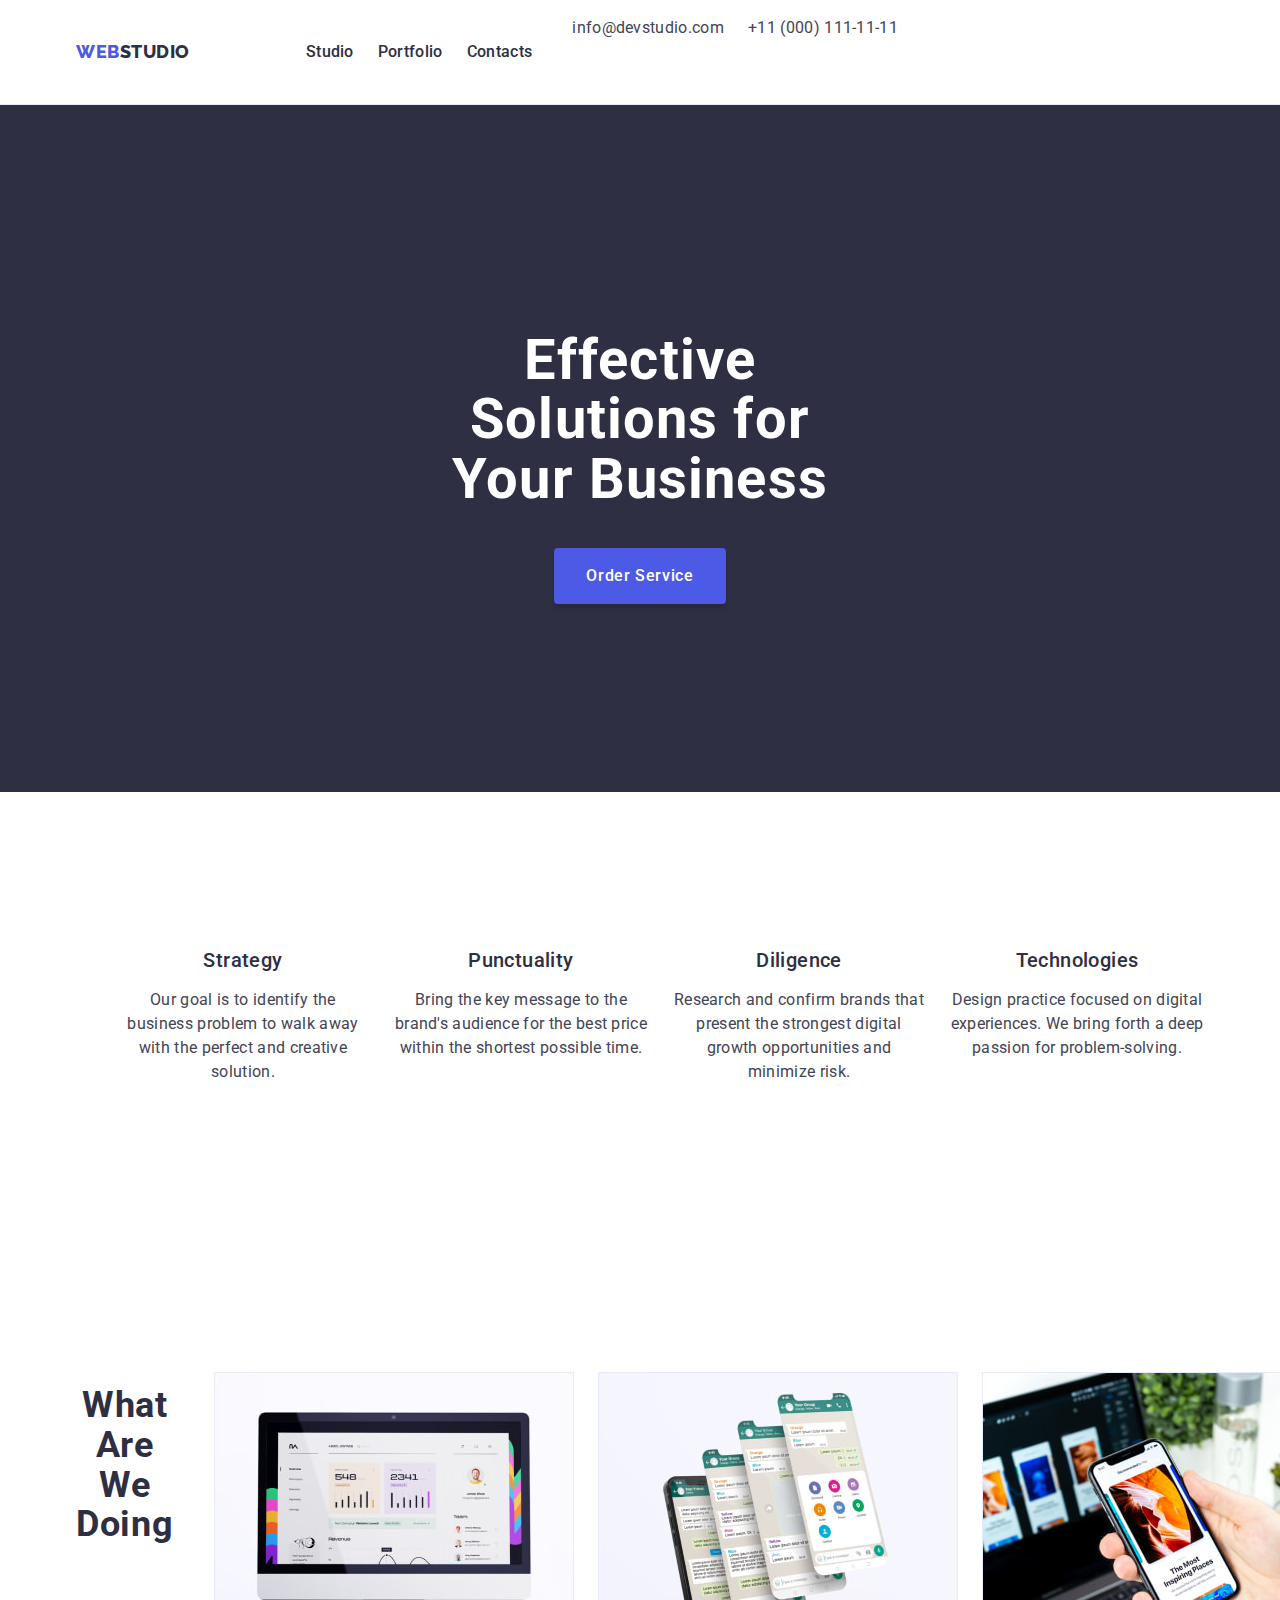
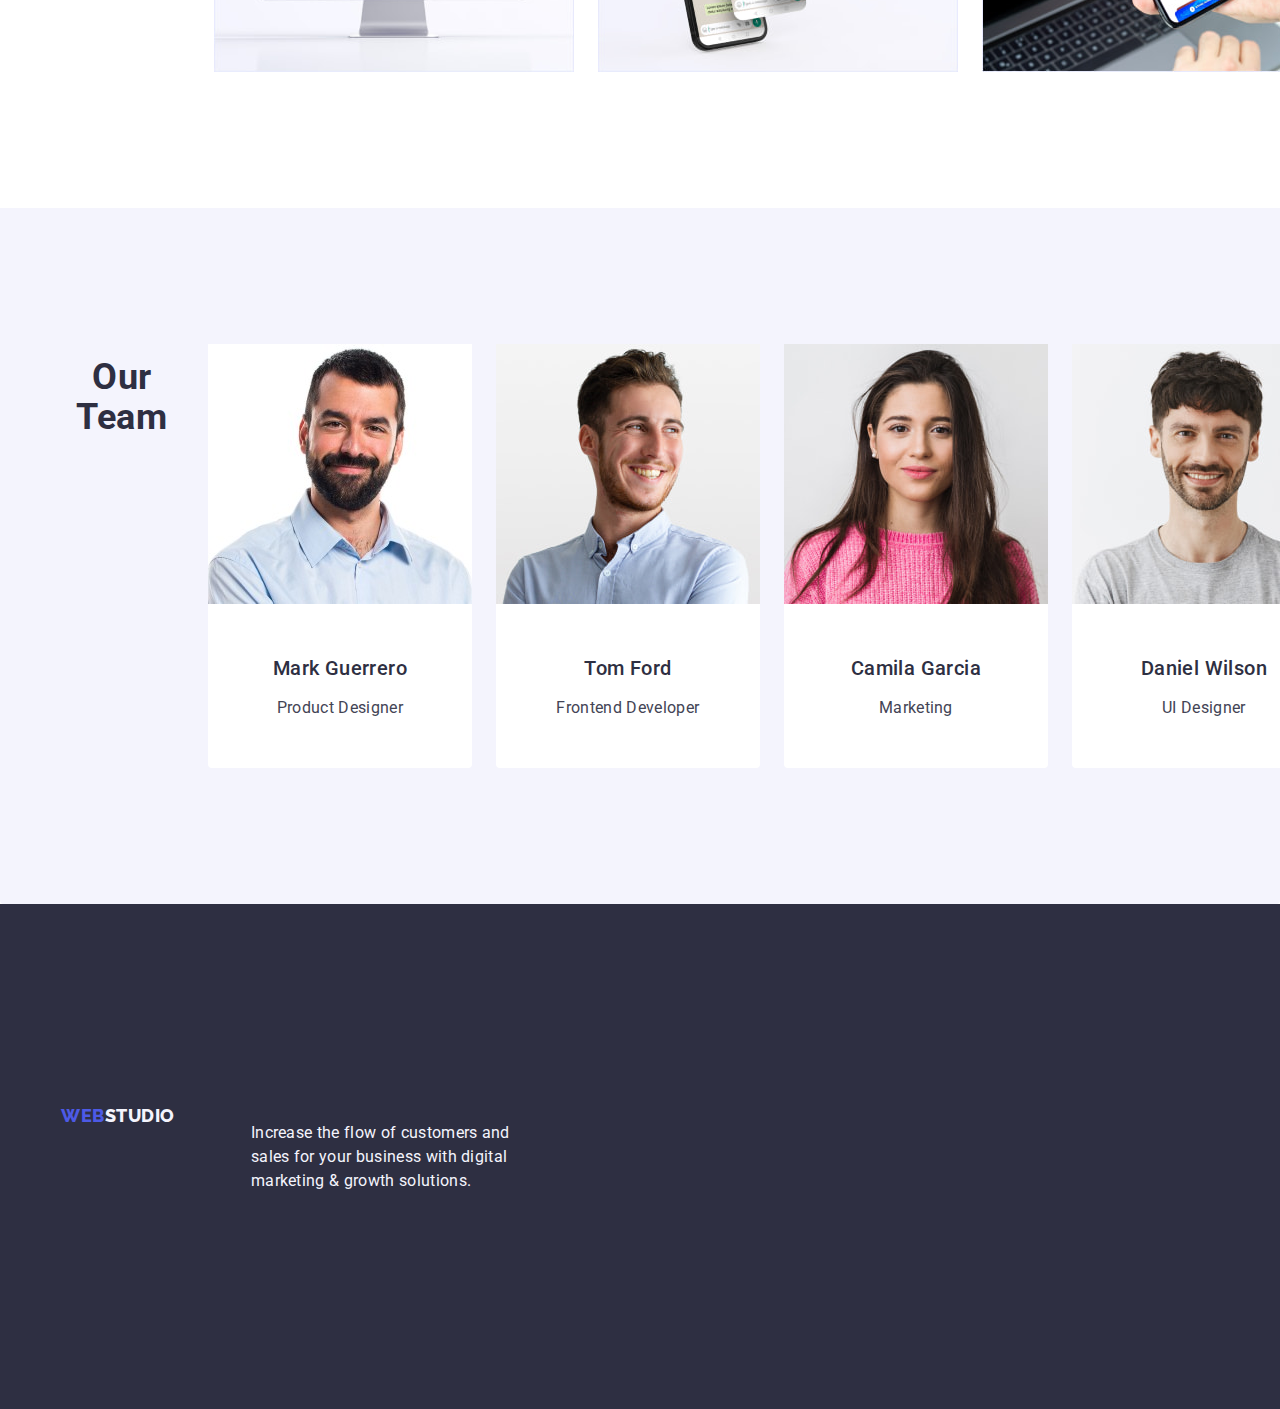
==== commit 3f34cd33: "3rd homework less errors" ====
--- a/index.html
+++ b/index.html
@@ -23,12 +23,16 @@
           <a class="link logo" href="./index.html"
             >Web<span class="accent">Studio</span></a
           >
-          <menu class="list">
-            <li><a class="nav-link link" href="./index.html">Studio</a></li>
-            <li>
+          <menu class="list nav-menu">
+            <li class="nav-menu-li">
+              <a class="nav-link link" href="./index.html">Studio</a>
+            </li>
+            <li class="nav-menu-li">
               <a class="nav-link link" href="./portfolio.html">Portfolio</a>
             </li>
-            <li><a class="nav-link link" href="">Contacts</a></li>
+            <li class="nav-menu-li">
+              <a class="nav-link link" href="">Contacts</a>
+            </li>
           </menu>
         </nav>
         <address class="address">
--- a/css/styles.css
+++ b/css/styles.css
@@ -24,6 +24,7 @@
 }
 
 .container {
+  display: flex;
   margin: 0 auto;
   padding: 0 15px;
   width: 1158px;
@@ -34,9 +35,21 @@
   align-items: center;
 }
 
-.navigation .list {
+.nav-menu {
   display: flex;
   gap: 40px;
+}
+
+.nav-menu-li {
+  padding: 24px 0;
+}
+
+.nav-link {
+  color: var(--navy-blue);
+  font-weight: 500;
+  letter-spacing: 0.02em;
+  line-height: 1.5;
+  padding: 24px 0;
 }
 
 .link {
@@ -63,14 +76,6 @@
   color: var(--navy-blue);
 }
 
-.nav-link {
-  color: var(--navy-blue);
-  font-weight: 500;
-  letter-spacing: 0.02em;
-  line-height: 1.5;
-  padding: 24px 0;
-}
-
 .list {
   display: flex;
   gap: 24px;
@@ -79,6 +84,7 @@
 
 .address {
   font-style: normal;
+  gap: 40px;
 }
 
 .address > .link {
@@ -151,13 +157,16 @@
 }
 
 .visually-hidden {
+  position: absolute;
+  width: 1px;
+  height: 1px;
+  margin: -1px;
+  border: 0;
+  padding: 0;
+  white-space: nowrap;
+  clip-path: inset(100%);
   clip: rect(0 0 0 0);
-  clip-path: inset(50%);
-  height: 1px;
   overflow: hidden;
-  position: absolute;
-  white-space: nowrap;
-  width: 1px;
 }
 
 .third-heading {
@@ -189,7 +198,7 @@
 }
 
 .traits-list-item {
-  flex-basis: calc((100% - 72px) / 4);
+  width: calc((100% - 72px) / 4);
 }
 
 .work-list-item,
@@ -205,10 +214,11 @@
 
 .team-list-item {
   background-color: var(--white);
+  border-radius: 0 0 4px 4px;
 }
 
 .team-member {
-  padding: 32px 16px;
+  padding: 32px 0;
 }
 
 img {
@@ -217,7 +227,7 @@
 
 .footer {
   background-color: var(--navy-blue);
-  padding-left: 100px 0;
+  padding: 100px 0;
 }
 
 .footer > .container {
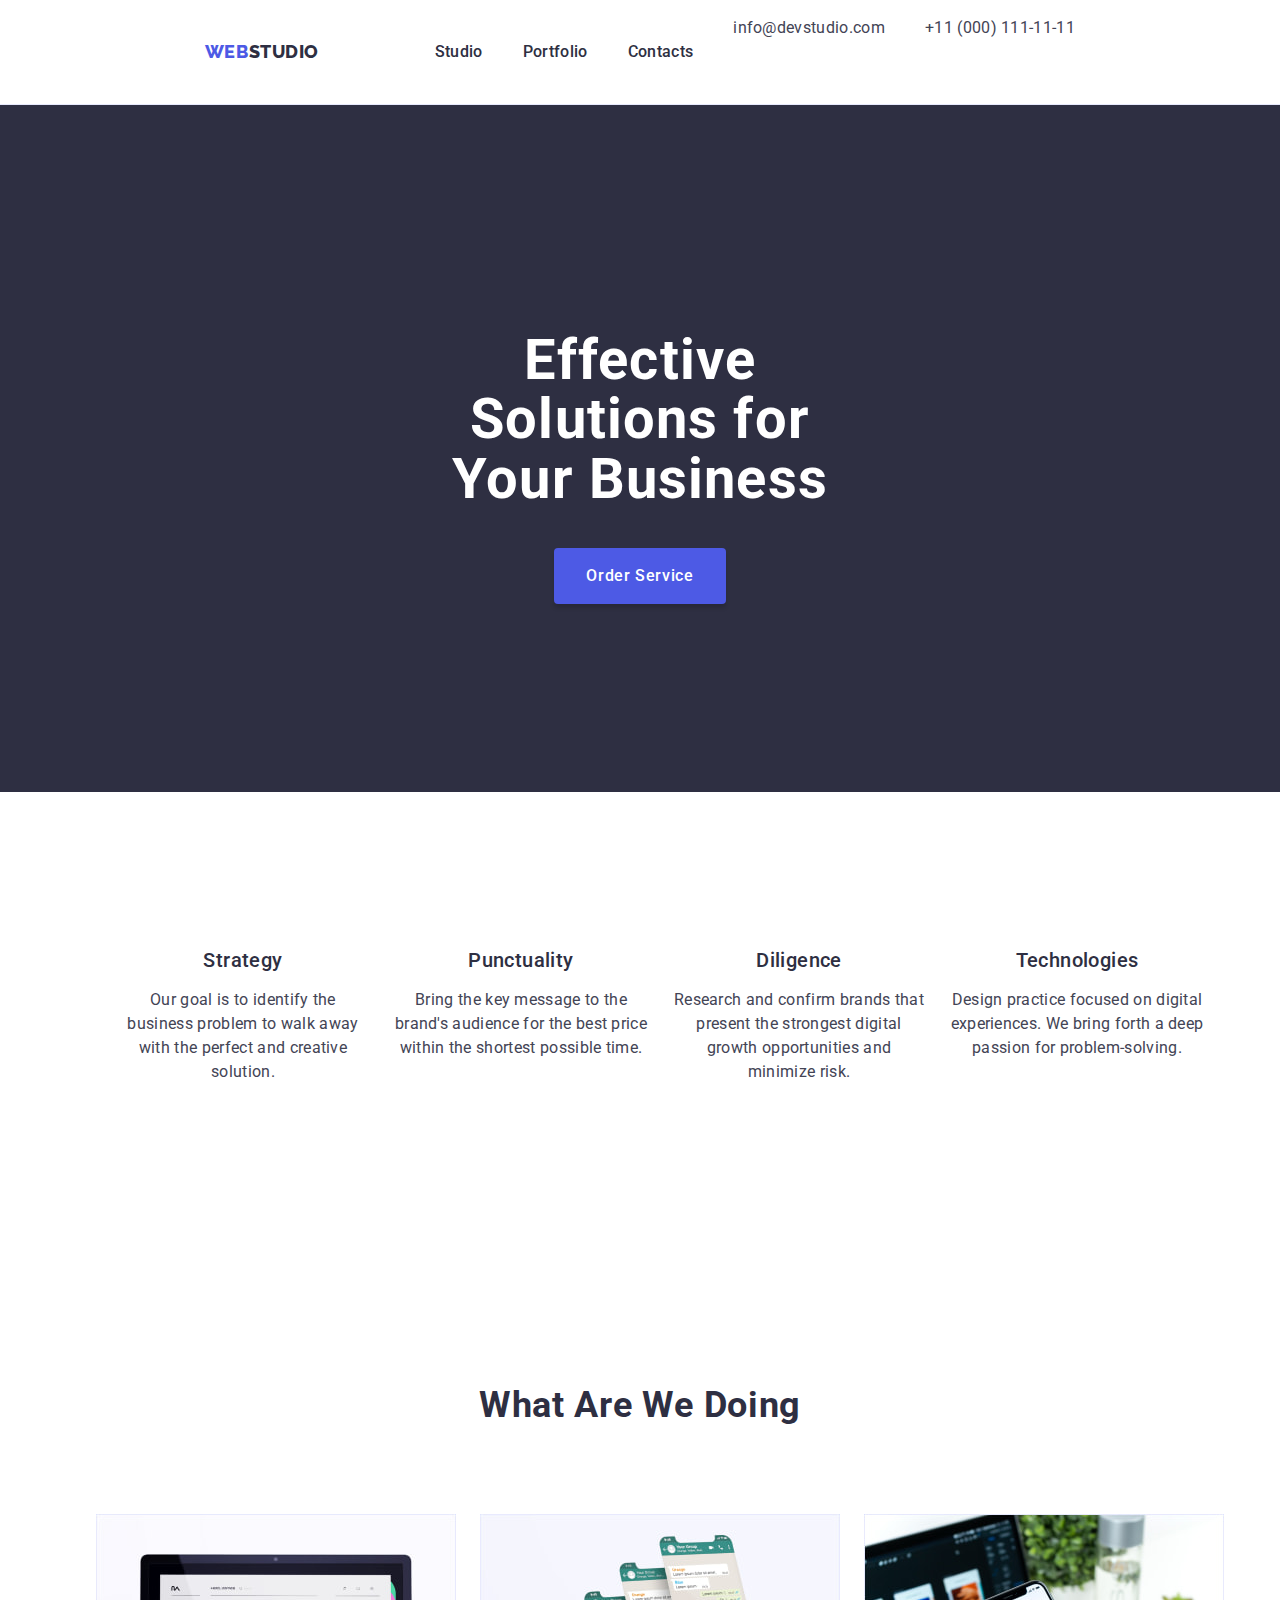
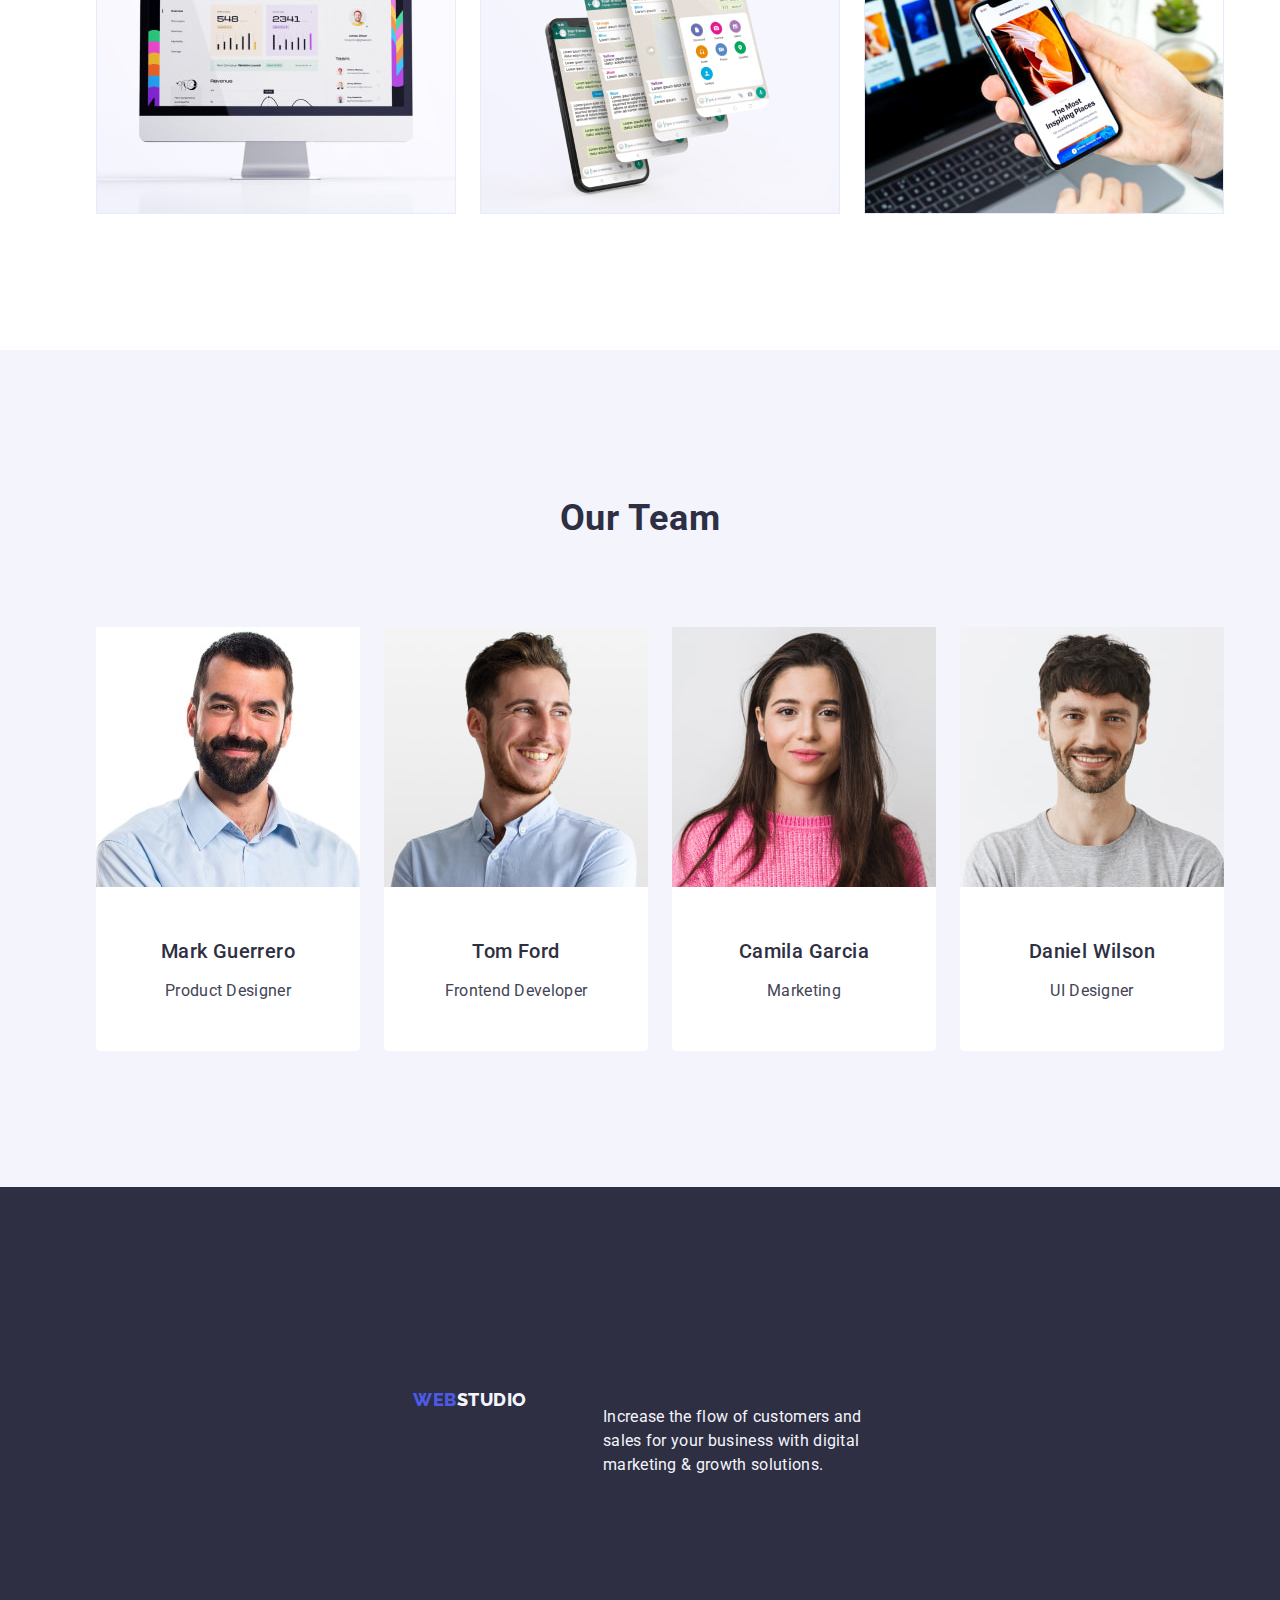
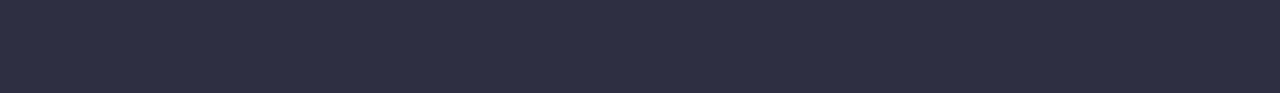
==== commit 490af63d: "3rd hw css reorder" ====
--- a/index.html
+++ b/index.html
@@ -64,28 +64,28 @@
         <div class="container">
           <h2 class="visually-hidden">Our traits</h2>
           <ul class="list">
-            <li class="traits-list-item">
+            <li class="traits-li">
               <h3 class="third-heading">Strategy</h3>
               <p class="paragraph">
                 Our goal is to identify the business problem to walk away with
                 the perfect and creative solution.
               </p>
             </li>
-            <li class="traits-list-item">
+            <li class="traits-li">
               <h3 class="third-heading">Punctuality</h3>
               <p class="paragraph">
                 Bring the key message to the brand's audience for the best price
                 within the shortest possible time.
               </p>
             </li>
-            <li class="traits-list-item">
+            <li class="traits-li">
               <h3 class="third-heading">Diligence</h3>
               <p class="paragraph">
                 Research and confirm brands that present the strongest digital
                 growth opportunities and minimize risk.
               </p>
             </li>
-            <li class="traits-list-item">
+            <li class="traits-li">
               <h3 class="third-heading">Technologies</h3>
               <p class="paragraph">
                 Design practice focused on digital experiences. We bring forth a
@@ -99,7 +99,7 @@
         <div class="container">
           <h2 class="second-heading">What are we doing</h2>
           <ul class="list">
-            <li class="work-list-item">
+            <li class="work-li">
               <img
                 src="./images/about_1.jpg"
                 alt="website on desktop screen"
@@ -107,7 +107,7 @@
                 height="300"
               />
             </li>
-            <li class="work-list-item">
+            <li class="work-li">
               <img
                 src="./images/about_2.jpg"
                 alt="messaging application"
@@ -115,7 +115,7 @@
                 height="300"
               />
             </li>
-            <li class="work-list-item">
+            <li class="work-li">
               <img
                 src="./images/about_3.jpg"
                 alt="website on mobile screen"
@@ -130,7 +130,7 @@
         <div class="container">
           <h2 class="second-heading">Our Team</h2>
           <ul class="list">
-            <li class="team-list-item">
+            <li class="team-li">
               <img
                 src="./images/person_1.jpg"
                 alt="man with dark hair and facial hair wearing a blue shirt"
@@ -142,7 +142,7 @@
                 <p class="paragraph">Product Designer</p>
               </div>
             </li>
-            <li class="team-list-item">
+            <li class="team-li">
               <img
                 src="./images/person_2.jpg"
                 alt="smiling man with brown hair wearing a blue shirt"
@@ -154,7 +154,7 @@
                 <p class="paragraph">Frontend Developer</p>
               </div>
             </li>
-            <li class="team-list-item">
+            <li class="team-li">
               <img
                 src="./images/person_3.jpg"
                 alt="woman with dark hair wearing a pink pullover"
@@ -166,7 +166,7 @@
                 <p class="paragraph">Marketing</p>
               </div>
             </li>
-            <li class="team-list-item">
+            <li class="team-li">
               <img
                 src="./images/person_4.jpg"
                 alt="smiling man with dark hair wearing a gray t-shirt"
--- a/css/styles.css
+++ b/css/styles.css
@@ -19,37 +19,13 @@
   font-family: "Roboto", sans-serif;
 }
 
-.header {
-  border-bottom: 1px solid var(--cornflower);
-}
-
 .container {
   display: flex;
+  flex-wrap: wrap;
+  justify-content: center;
   margin: 0 auto;
   padding: 0 15px;
   width: 1158px;
-}
-
-.navigation {
-  display: flex;
-  align-items: center;
-}
-
-.nav-menu {
-  display: flex;
-  gap: 40px;
-}
-
-.nav-menu-li {
-  padding: 24px 0;
-}
-
-.nav-link {
-  color: var(--navy-blue);
-  font-weight: 500;
-  letter-spacing: 0.02em;
-  line-height: 1.5;
-  padding: 24px 0;
 }
 
 .link {
@@ -82,50 +58,12 @@
   list-style: none;
 }
 
-.address {
-  font-style: normal;
-  gap: 40px;
-}
-
-.address > .link {
-  gap: 40px;
-}
-
-.address-link {
-  color: var(--slate);
-  letter-spacing: 0.02em;
-  line-height: 1.5;
-}
-
 .section {
   padding: 120px 0;
 }
 
 .section .list {
   justify-content: center;
-}
-
-.starting-section {
-  background-color: var(--navy-blue);
-  display: flex;
-  justify-content: center;
-  padding: 188px 0;
-}
-
-.starting-section > .container {
-  display: flex;
-  flex-wrap: wrap;
-  justify-content: center;
-  width: 496px;
-}
-
-.first-heading {
-  color: var(--white);
-  font-size: 56px;
-  letter-spacing: 0.02em;
-  line-height: 1.07;
-  max-width: 496px;
-  text-align: center;
 }
 
 .button {
@@ -134,26 +72,6 @@
   font-weight: 500;
   letter-spacing: 0.04em;
   line-height: 1.5;
-}
-
-.main-button {
-  background-color: var(--iris);
-  border: none;
-  box-shadow: 0px 4px 4px 0px rgba(0, 0, 0, 0.15);
-  color: var(--white);
-  display: block;
-  min-width: 169px;
-  padding: 16px 32px;
-}
-
-.main-button:hover,
-.main-button:focus {
-  background-color: var(--ocean);
-}
-
-.main-button,
-.portfolio-button {
-  border-radius: 4px;
 }
 
 .visually-hidden {
@@ -197,33 +115,116 @@
   text-transform: capitalize;
 }
 
-.traits-list-item {
-  width: calc((100% - 72px) / 4);
-}
-
-.work-list-item,
-.portfolio-app-list-item {
+img {
+  display: block;
+}
+
+/* header */
+
+.header {
+  border-bottom: 1px solid var(--cornflower);
+}
+
+.navigation {
+  display: flex;
+  align-items: center;
+}
+
+.nav-menu {
+  display: flex;
+  gap: 40px;
+}
+
+.nav-menu-li {
+  padding: 24px 0;
+}
+
+.nav-link {
+  color: var(--navy-blue);
+  font-weight: 500;
+  letter-spacing: 0.02em;
+  line-height: 1.5;
+  padding: 24px 0;
+}
+
+.address {
+  display: flex;
+  font-style: normal;
+  gap: 40px;
+}
+
+.address > .list {
+  gap: 40px;
+}
+
+.address-link {
+  color: var(--slate);
+  letter-spacing: 0.02em;
+  line-height: 1.5;
+}
+
+/* main studio */
+
+.starting-section {
+  background-color: var(--navy-blue);
+  display: flex;
+  justify-content: center;
+  padding: 188px 0;
+}
+
+.starting-section > .container {
+  width: 496px;
+}
+
+.first-heading {
+  color: var(--white);
+  font-size: 56px;
+  letter-spacing: 0.02em;
+  line-height: 1.07;
+  max-width: 496px;
+  text-align: center;
+}
+
+.main-button {
+  background-color: var(--iris);
+  border: none;
+  border-radius: 4px;
+  box-shadow: 0px 4px 4px 0px rgba(0, 0, 0, 0.15);
+  color: var(--white);
+  display: block;
+  min-width: 169px;
+  padding: 16px 32px;
+}
+
+.main-button:hover,
+.main-button:focus {
+  background-color: var(--ocean);
+}
+
+.traits-li {
+  flex-basis: calc((100% - 72px) / 4);
+}
+
+.work-li,
+.portfolio-app-li {
   flex-basis: calc((100% - 48px) / 3);
 }
 
 .team-section {
   background-color: var(--cloud);
+}
+
+.team-li {
+  background-color: var(--white);
   border-radius: 0 0 4px 4px;
   flex-basis: calc((100% - 72px) / 4);
 }
 
-.team-list-item {
-  background-color: var(--white);
-  border-radius: 0 0 4px 4px;
-}
-
 .team-member {
   padding: 32px 0;
 }
 
-img {
-  display: block;
-}
+/* footer */
 
 .footer {
   background-color: var(--navy-blue);
@@ -252,14 +253,22 @@
 
 /* portfolio */
 
+.portfolio-section {
+  padding: 96px 0 120px 0;
+}
+
 .portfolio-section .list {
   flex-wrap: wrap;
-  padding-top: 96px;
+}
+
+.buttons {
+  margin-bottom: 72px;
 }
 
 .portfolio-button {
   background-color: var(--cloud);
   border: 1px solid var(--cornflower);
+  border-radius: 4px;
   color: var(--iris);
   padding: 12px 24px;
 }
@@ -277,6 +286,8 @@
   font-weight: 500;
   letter-spacing: 0.02em;
   line-height: 1.2;
+  margin-bottom: 8px;
+  text-align: center;
 }
 
 .portfolio-app {
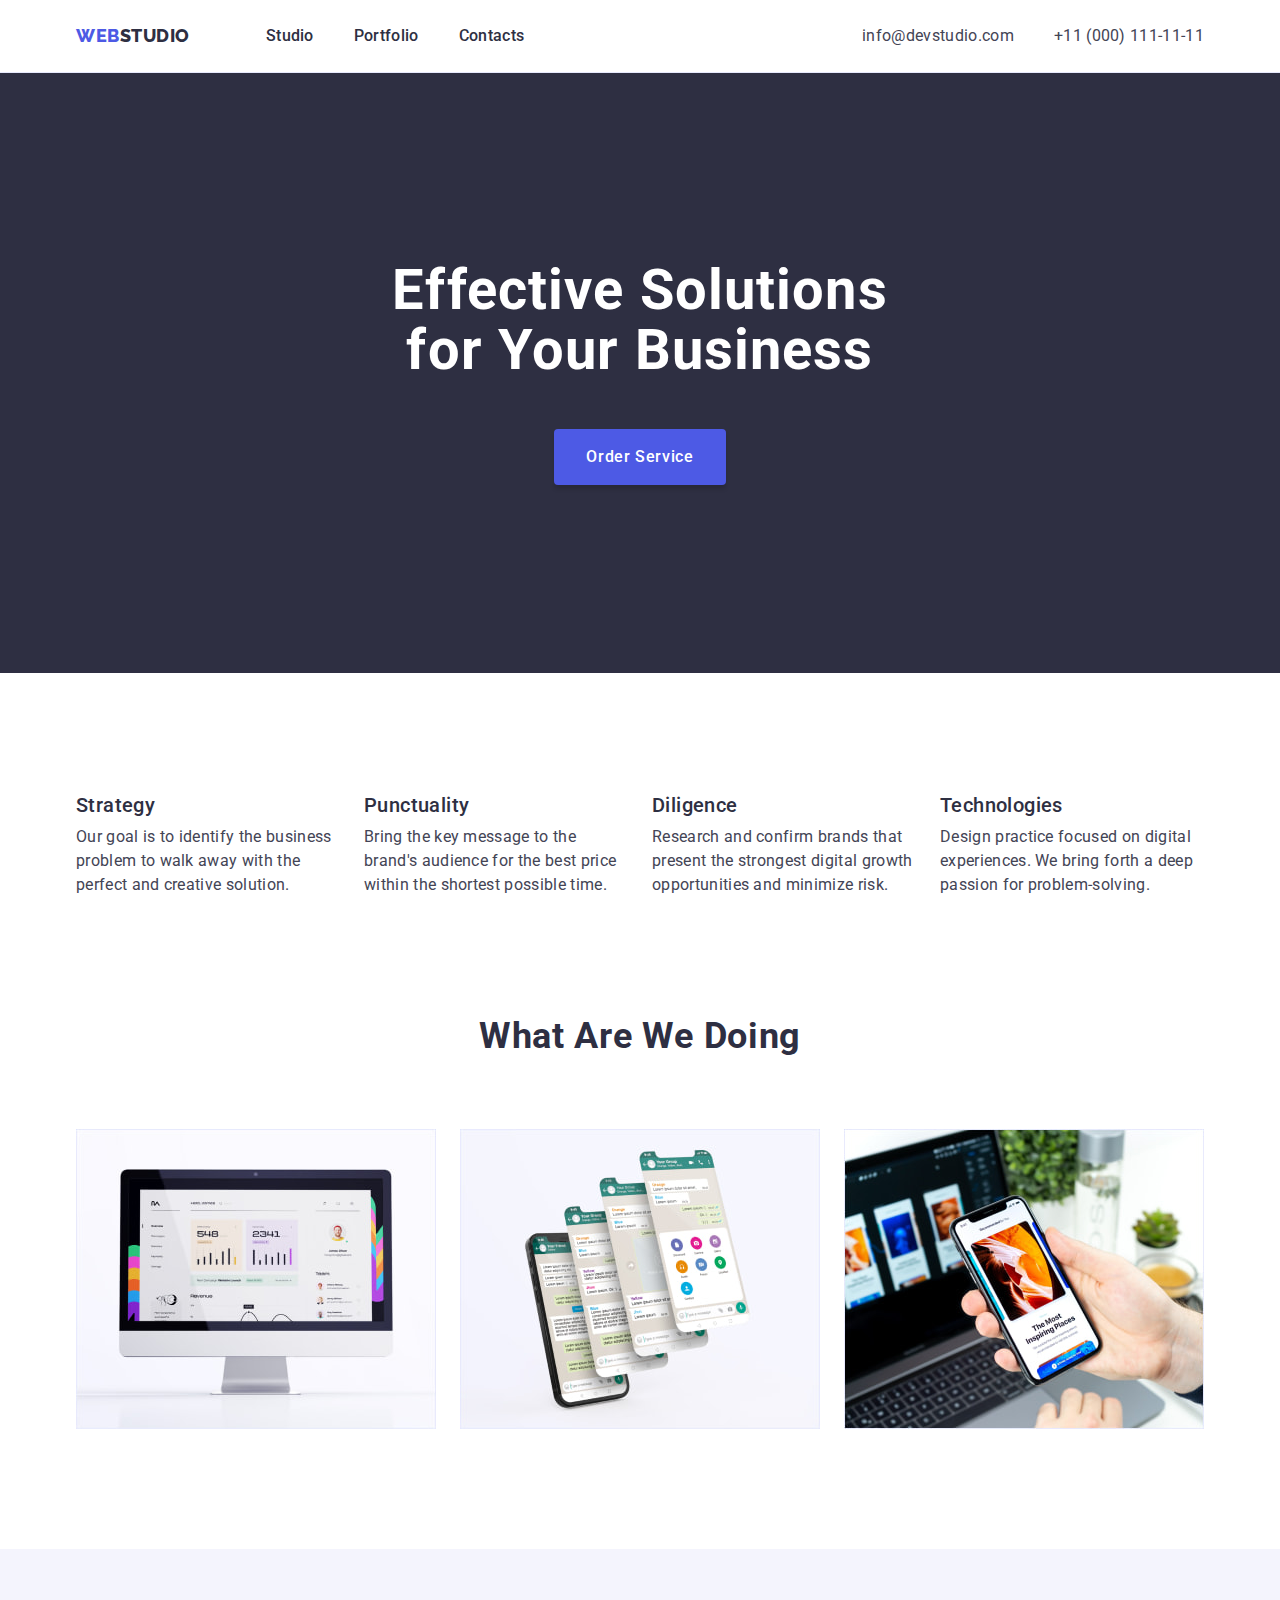
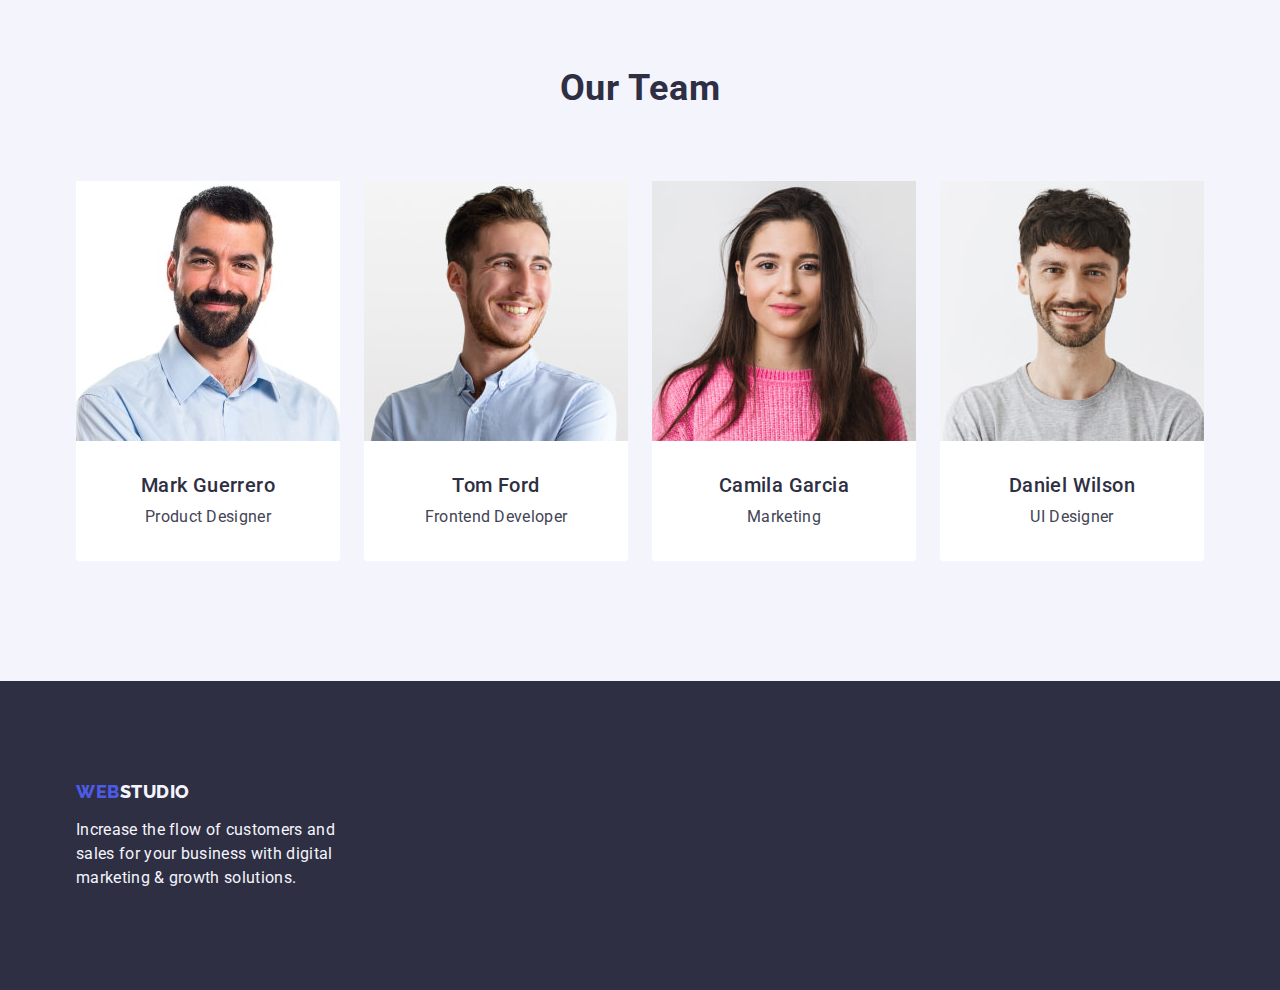
==== commit 633be45f: "Final repair" ====
--- a/index.html
+++ b/index.html
@@ -18,22 +18,22 @@
   </head>
   <body>
     <header class="header">
-      <div class="container">
+      <div class="container header-wrap">
         <nav class="navigation">
-          <a class="link logo" href="./index.html"
+          <a class="link logo logo-header" href="./index.html"
             >Web<span class="accent">Studio</span></a
           >
-          <menu class="list nav-menu">
-            <li class="nav-menu-li">
+          <ul class="list nav-list">
+            <li class="nav-li">
               <a class="nav-link link" href="./index.html">Studio</a>
             </li>
-            <li class="nav-menu-li">
+            <li class="nav-li">
               <a class="nav-link link" href="./portfolio.html">Portfolio</a>
             </li>
-            <li class="nav-menu-li">
+            <li class="nav-li">
               <a class="nav-link link" href="">Contacts</a>
             </li>
-          </menu>
+          </ul>
         </nav>
         <address class="address">
           <ul class="list">
@@ -184,7 +184,7 @@
     </main>
     <footer class="footer">
       <div class="container">
-        <a class="link logo" href="./index.html"
+        <a class="link logo logo-footer" href="./index.html"
           >Web<span class="accent">Studio</span></a
         >
         <p class="footer-paragraph">
--- a/css/styles.css
+++ b/css/styles.css
@@ -13,19 +13,37 @@
   --dairy: #fcfcfc;
 }
 
+* {
+  margin: 0;
+  padding: 0;
+}
+
 body {
   background-color: var(--white);
   color: var(--slate);
   font-family: "Roboto", sans-serif;
 }
 
+h1,
+h2,
+h3,
+h4,
+h5,
+h6,
+p {
+  margin: 0;
+}
+
 .container {
-  display: flex;
-  flex-wrap: wrap;
   justify-content: center;
   margin: 0 auto;
   padding: 0 15px;
-  width: 1158px;
+  max-width: 1158px;
+}
+
+.header-wrap {
+  display: flex;
+  align-items: center;
 }
 
 .link {
@@ -44,8 +62,11 @@
   font-weight: 800;
   letter-spacing: 0.03em;
   line-height: 1.17;
+  text-transform: uppercase;
+}
+
+.logo-header {
   margin-right: 76px;
-  text-transform: uppercase;
 }
 
 .accent {
@@ -56,6 +77,8 @@
   display: flex;
   gap: 24px;
   list-style: none;
+  margin: 0;
+  padding-left: 0;
 }
 
 .section {
@@ -67,6 +90,8 @@
 }
 
 .button {
+  border: none;
+  border-radius: 4px;
   cursor: pointer;
   font-family: "Roboto", sans-serif;
   font-weight: 500;
@@ -117,6 +142,8 @@
 
 img {
   display: block;
+  max-width: 100%;
+  height: auto;
 }
 
 /* header */
@@ -130,12 +157,12 @@
   align-items: center;
 }
 
-.nav-menu {
+.nav-list {
   display: flex;
   gap: 40px;
 }
 
-.nav-menu-li {
+.nav-li {
   padding: 24px 0;
 }
 
@@ -148,9 +175,11 @@
 }
 
 .address {
+  align-items: center;
   display: flex;
   font-style: normal;
   gap: 40px;
+  margin-left: auto;
 }
 
 .address > .list {
@@ -167,13 +196,7 @@
 
 .starting-section {
   background-color: var(--navy-blue);
-  display: flex;
-  justify-content: center;
   padding: 188px 0;
-}
-
-.starting-section > .container {
-  width: 496px;
 }
 
 .first-heading {
@@ -181,17 +204,18 @@
   font-size: 56px;
   letter-spacing: 0.02em;
   line-height: 1.07;
-  max-width: 496px;
+  max-width: 498px;
   text-align: center;
+  margin: 0 auto 48px auto;
 }
 
 .main-button {
   background-color: var(--iris);
   border: none;
-  border-radius: 4px;
   box-shadow: 0px 4px 4px 0px rgba(0, 0, 0, 0.15);
   color: var(--white);
   display: block;
+  margin: 0 auto;
   min-width: 169px;
   padding: 16px 32px;
 }
@@ -201,8 +225,17 @@
   background-color: var(--ocean);
 }
 
+.traits-section .third-heading,
+.traits-section .paragraph {
+  text-align: left;
+}
+
 .traits-li {
   flex-basis: calc((100% - 72px) / 4);
+}
+
+.work-section {
+  padding-top: 0;
 }
 
 .work-li,
@@ -232,10 +265,11 @@
 }
 
 .footer > .container {
-  padding: 101.5px 0 100px 0;
-}
-
-.footer .link {
+  align-items: center;
+  justify-content: flex-start;
+}
+
+.logo-footer {
   display: inline-block;
   margin-bottom: 16px;
 }
@@ -268,7 +302,6 @@
 .portfolio-button {
   background-color: var(--cloud);
   border: 1px solid var(--cornflower);
-  border-radius: 4px;
   color: var(--iris);
   padding: 12px 24px;
 }
@@ -287,11 +320,11 @@
   letter-spacing: 0.02em;
   line-height: 1.2;
   margin-bottom: 8px;
-  text-align: center;
 }
 
 .portfolio-app {
   row-gap: 48px;
+  text-align: left;
 }
 
 .portfolio-app-name {
@@ -302,4 +335,5 @@
 
 .portfolio-app-name > .paragraph {
   margin-bottom: 8px;
-}
+  text-align: left;
+}
